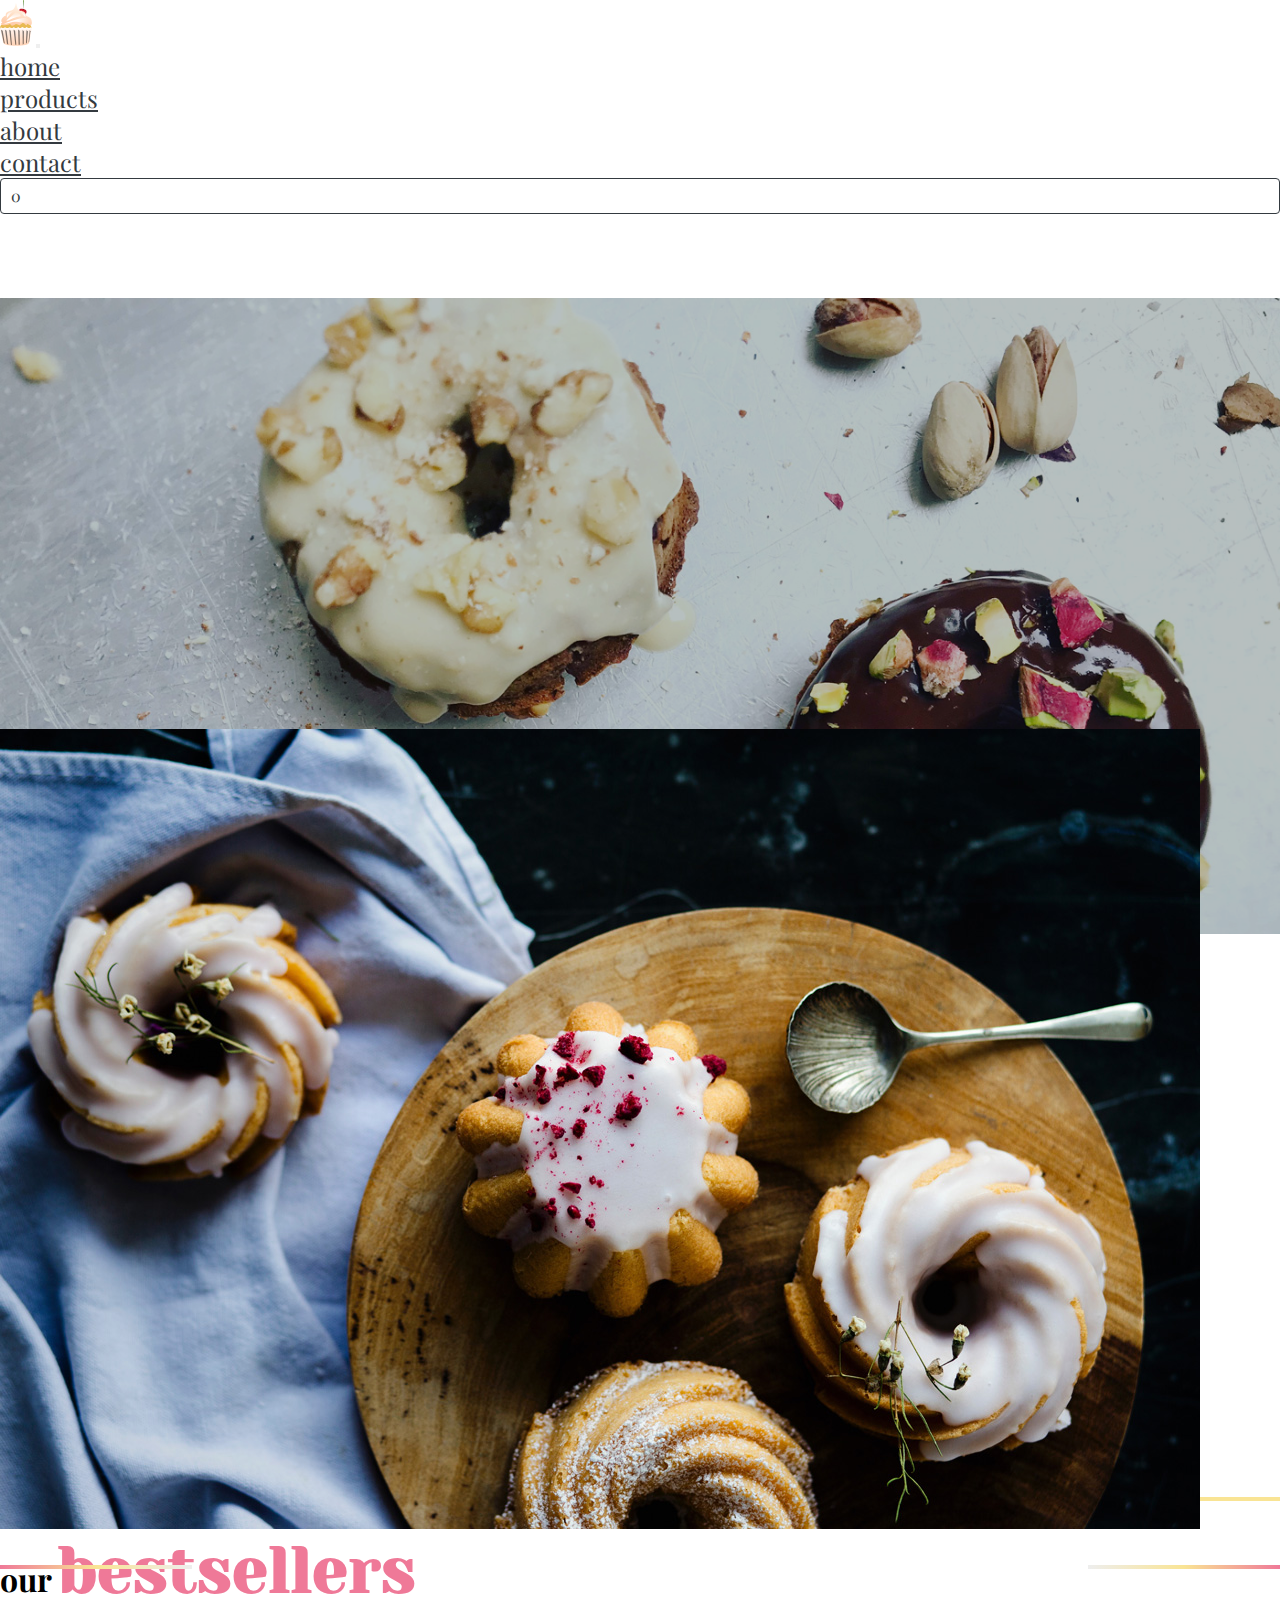
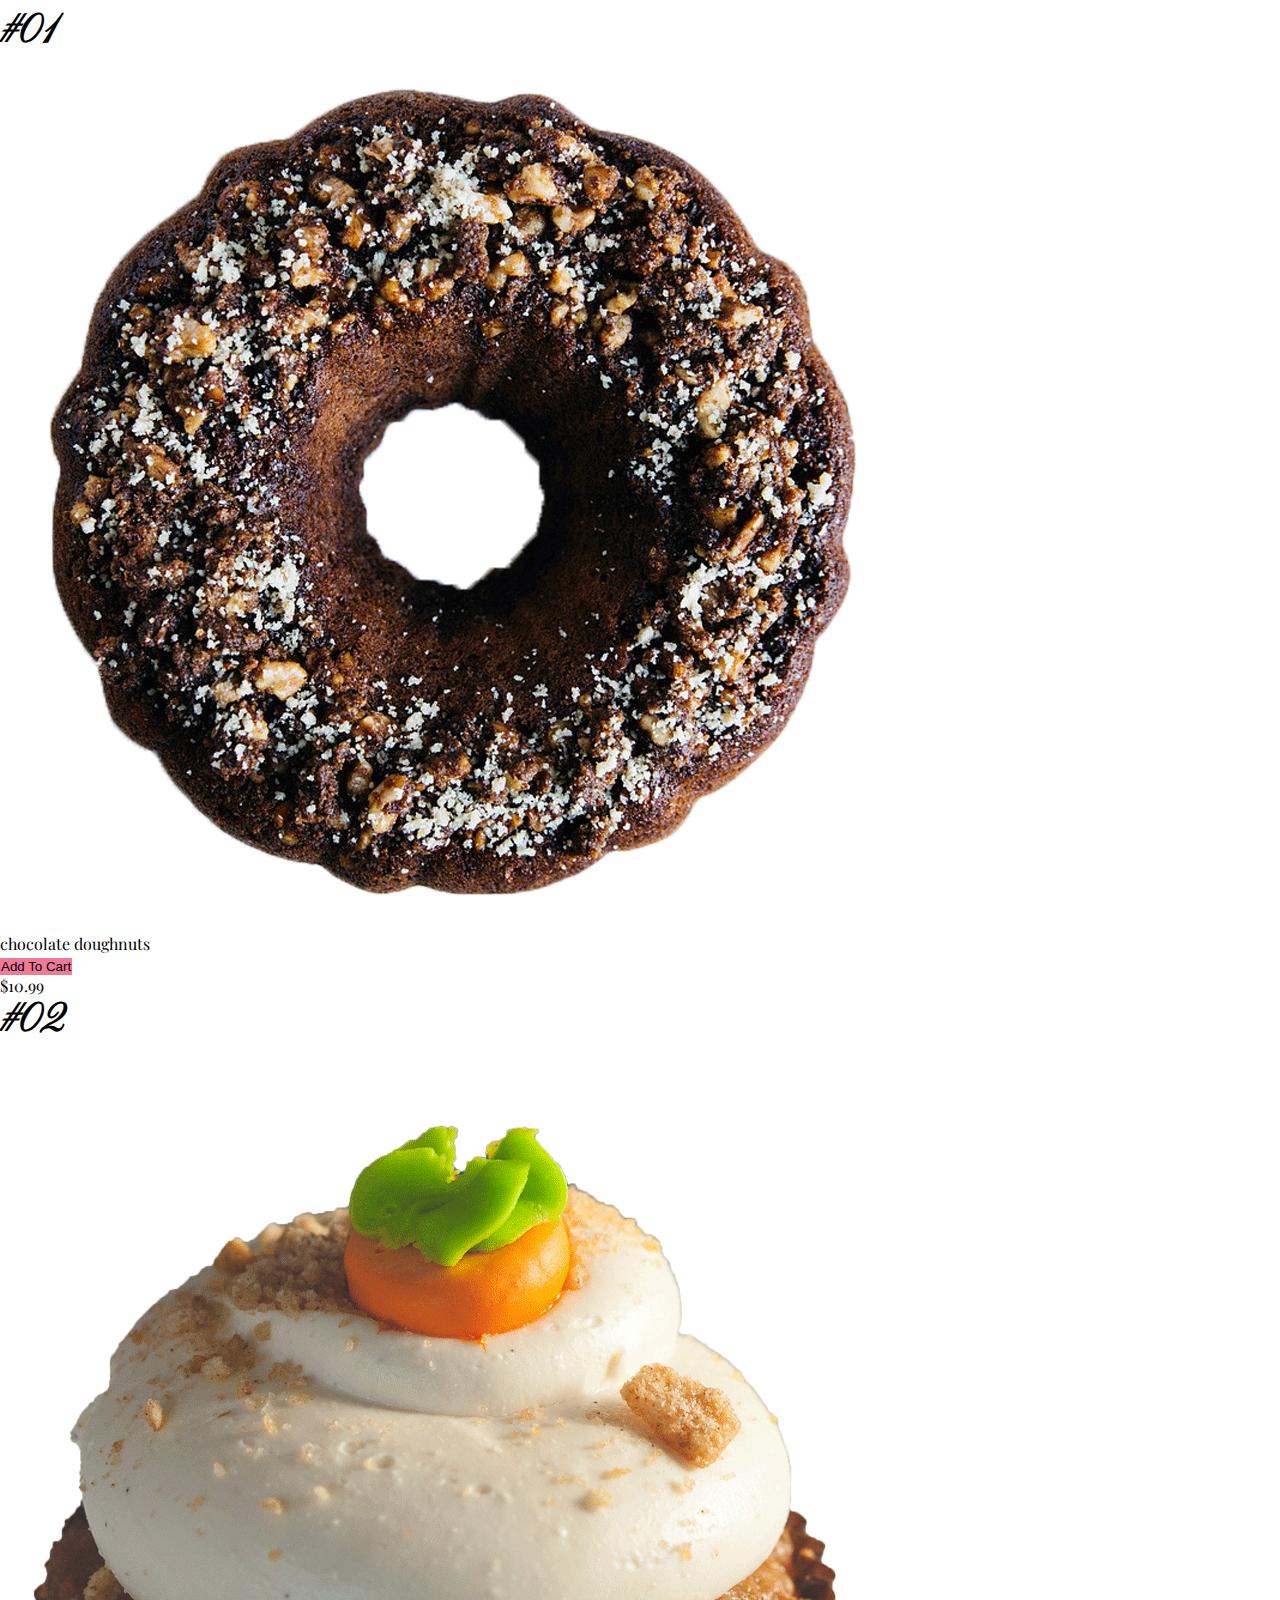
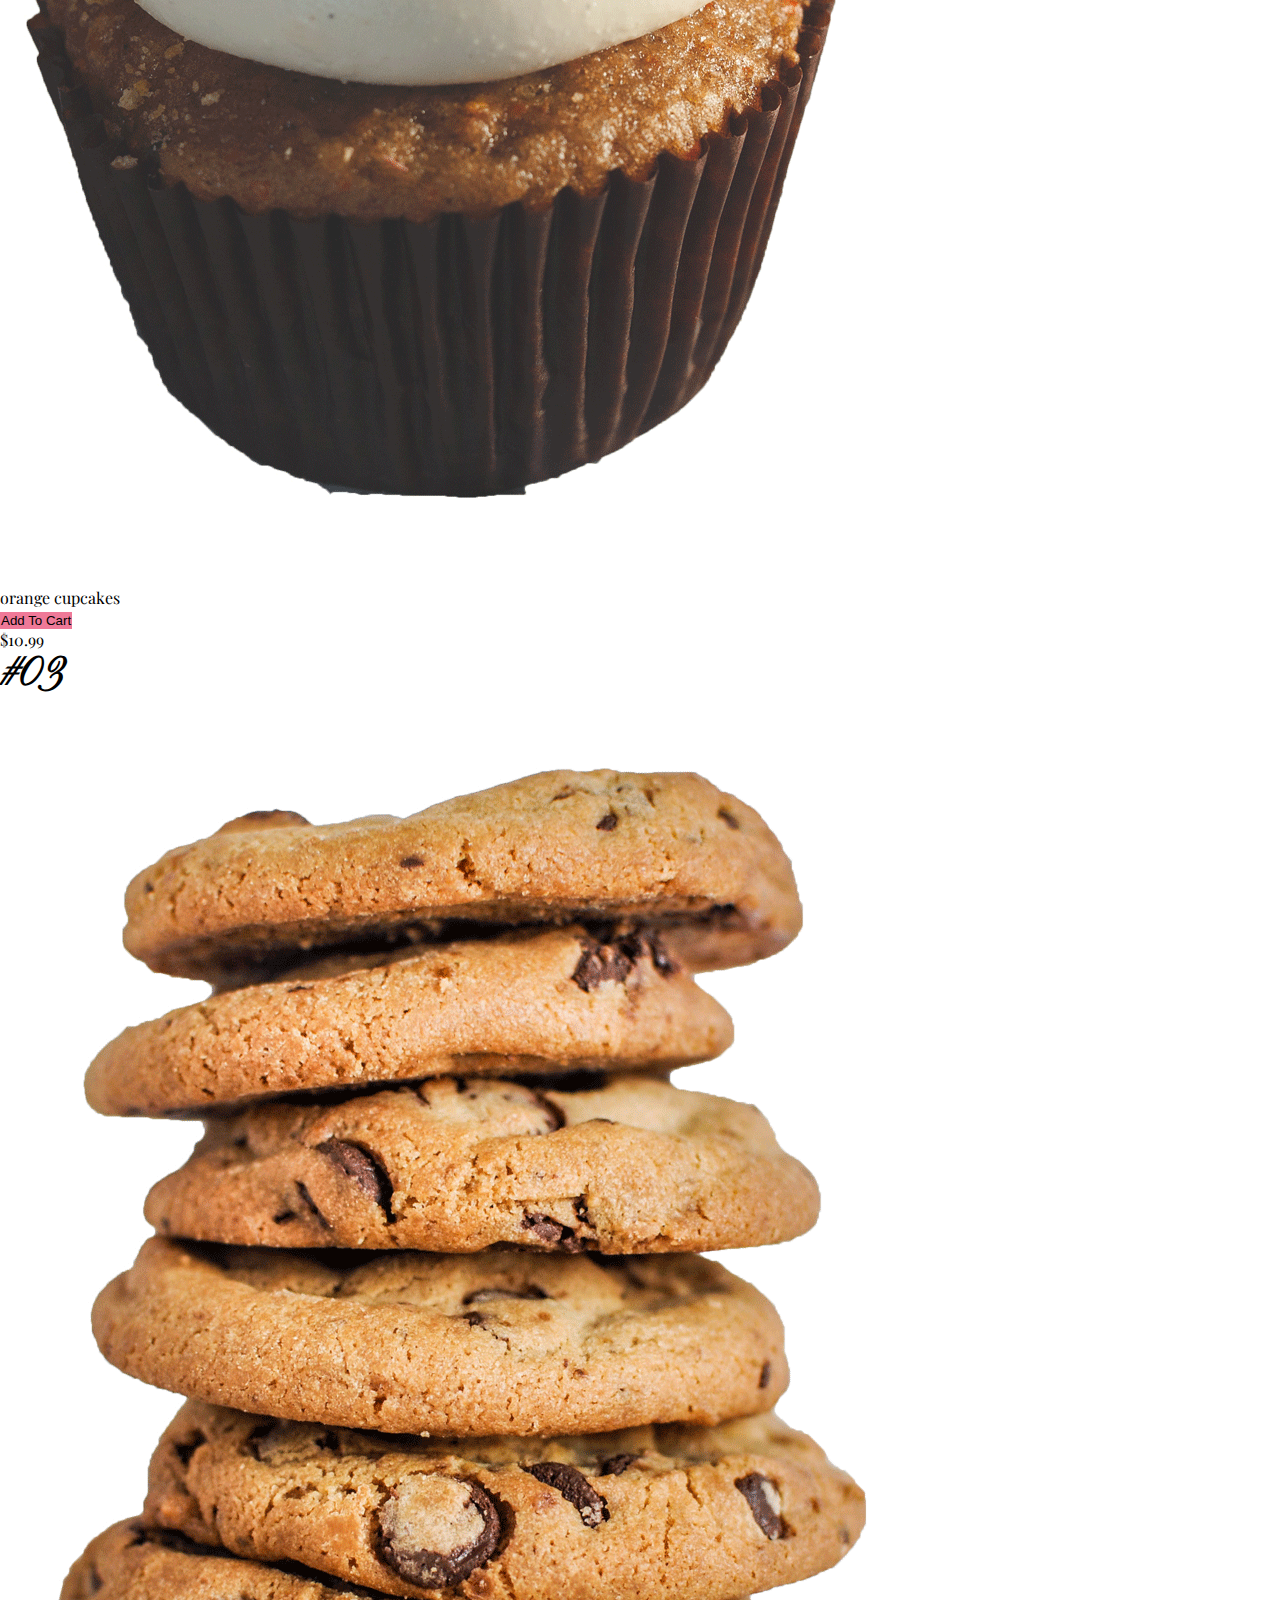
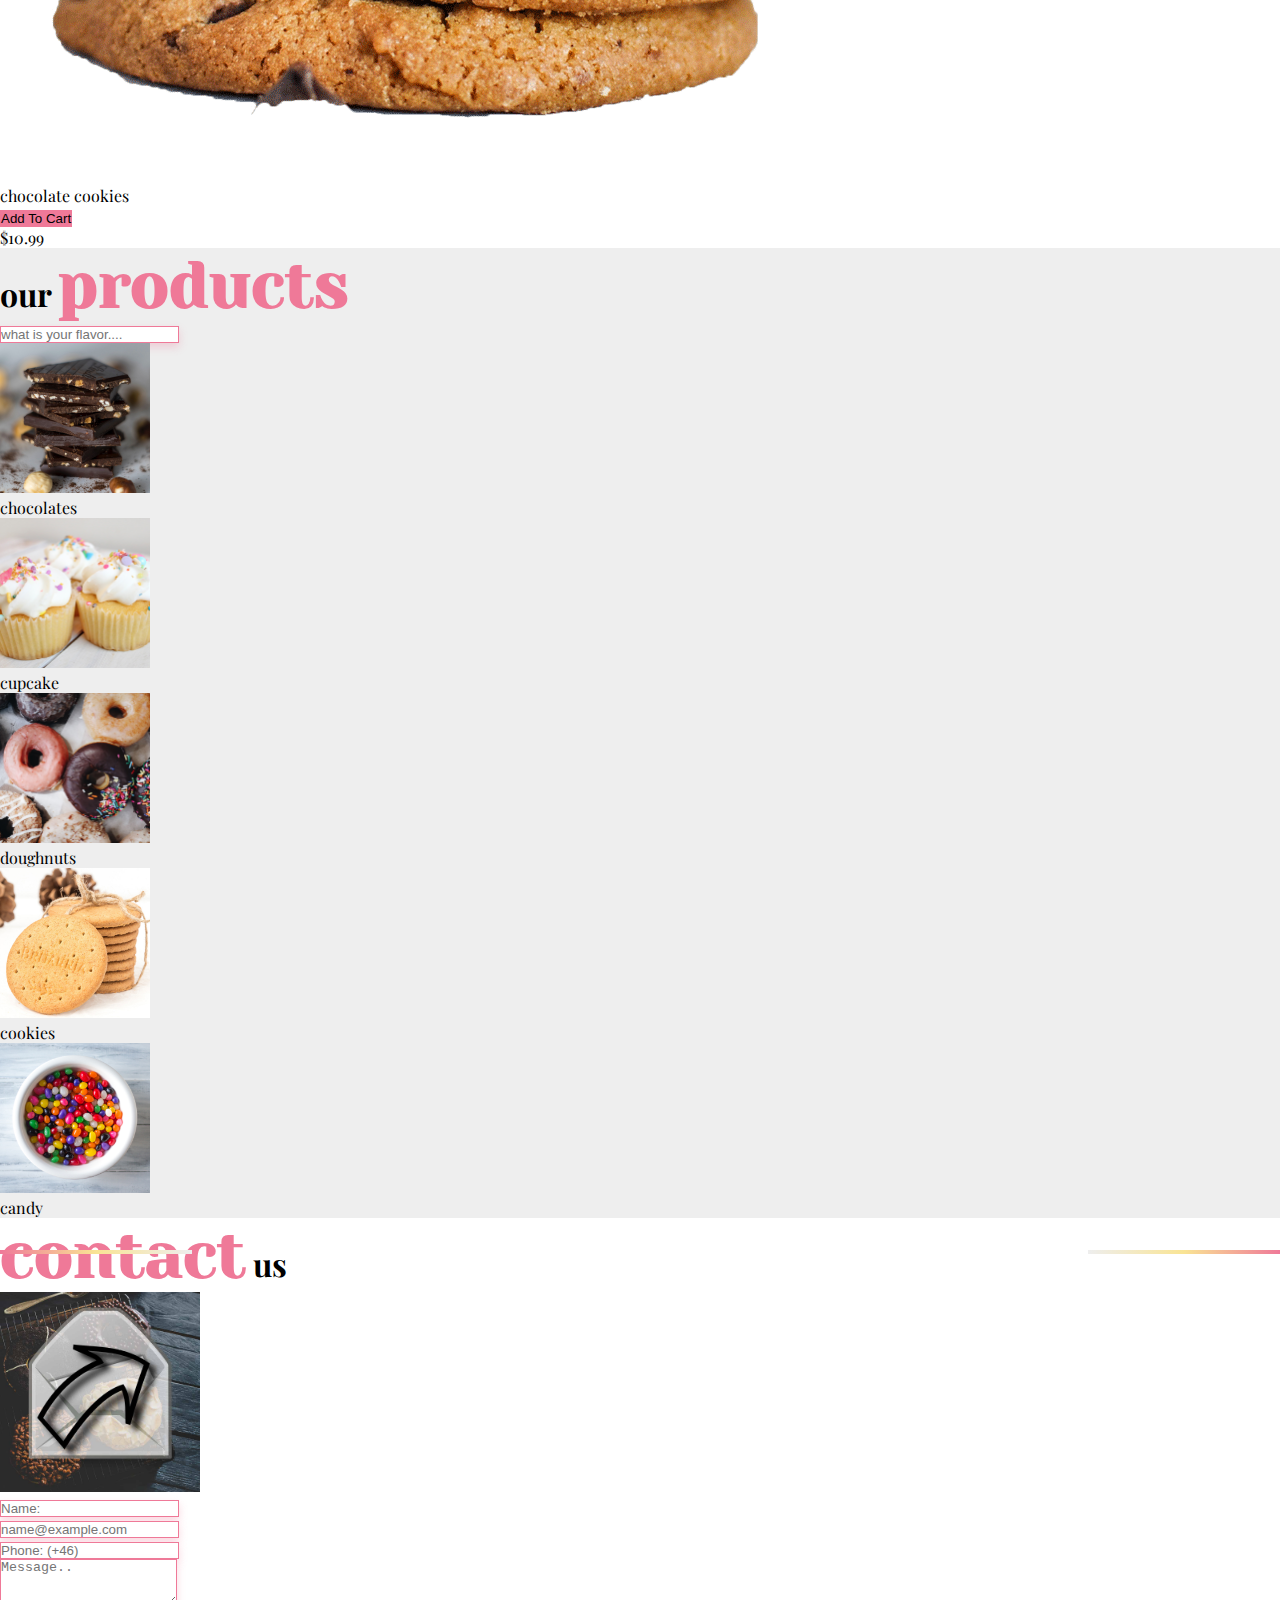
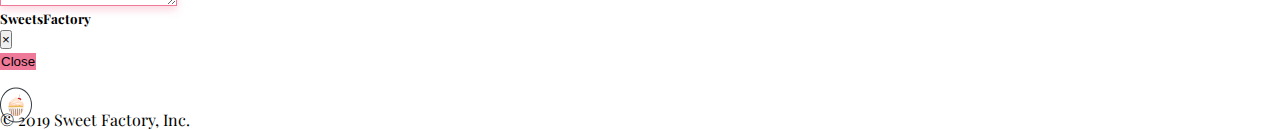
==== index.html @ 9774a33a "Fixed Startsidan page Cart and links. Created new JS fies and added new SetTImeout on several script" ====
<!DOCTYPE html>
<html lang="en">

<head>
    <meta charset="UTF-8">
    <meta name="viewport" content="width=device-width, initial-scale=1.0">
    <title>Sweet Factory</title>
    <link rel="stylesheet" href="https://stackpath.bootstrapcdn.com/bootstrap/4.2.1/css/bootstrap.min.css"
        integrity="sha384-GJzZqFGwb1QTTN6wy59ffF1BuGJpLSa9DkKMp0DgiMDm4iYMj70gZWKYbI706tWS" crossorigin="anonymous">
    <link rel="stylesheet" href="https://use.fontawesome.com/releases/v5.6.3/css/all.css"
        integrity="sha384-UHRtZLI+pbxtHCWp1t77Bi1L4ZtiqrqD80Kn4Z8NTSRyMA2Fd33n5dQ8lWUE00s/" crossorigin="anonymous">
    <link rel="stylesheet" href="./css/style.css">
    <link rel="stylesheet" href="./css/form.css">
    
    <link rel="icon" href="img/sweetLogo.png" type="image/png" sizes="32x32">

</head>

<body>
    <header>
        <nav class="navbar navbar-expand-lg px-4">
            <a class="navbar-brand" href="#"><img src="img/sweetLogo.svg" alt="" class="logo"></a>
            <button class="navbar-toggler" type="button" data-toggle="collapse" data-target="#myNav">
                <span class="toggler-icon"><i class="fas fa-bars"></i></span>
            </button>
            <div class="collapse navbar-collapse" id="myNav">
                <ul class="navbar-nav mx-auto text-capitalize">
                    <li class="nav-item mx-5 active">
                        <a class="nav-link" href="#">home</a>
                    </li>
                    <li class="nav-item mx-5">
                        <a class="nav-link" href="products.html">products</a>
                    </li>
                    <li class="nav-item mx-5">
                        <a class="nav-link " href="#about">about</a>
                    </li>
                    <li class="nav-item mx-5">
                        <a class="nav-link " href="#contact">contact</a>
                    </li>
                </ul>
                <div class="nav-info-items d-none d-lg-flex ">
                    <!-- single info -->
                    <div id="cart-info" class="nav-info align-items-center cart-info d-flex justify-content-between ">
                        <span class="cart-info-icon mr-lg-1"><i class="fas fa-shopping-cart"></i></span>
                        <span class="badge badge-pill badge-light">0</span>
                    </div>
                    <!-- end of single info -->
                </div>
            </div>
        </nav>

        <div class="container-fluid">
            <div class="row max-height justify-content-center align-items-center">
                <div id="demo" class="carousel slide" data-ride="carousel">

                    <!-- Indicators -->
                    <ul class="carousel-indicators">
                        <li data-target="#demo" data-slide-to="0" class="active"></li>
                        <li data-target="#demo" data-slide-to="1"></li>
                        <li data-target="#demo" data-slide-to="2"></li>
                        <li data-target="#demo" data-slide-to="3"></li>
                    </ul>

                    <!-- The slideshow -->
                    <div class="carousel-inner">
                        <div class="carousel-item active">
                            <img src="img/slideshow1.jpg" alt="slideshow1">
                        </div>
                        <div class="carousel-item">
                            <img src="img/slideshow2.jpg" alt="slideshow2">
                        </div>
                        <div class="carousel-item">
                            <img src="img/slideshow3.jpg" alt="slideshow3">
                        </div>
                        <div class="carousel-item">
                            <img src="img/slideshow4.jpg" alt="slideshow4">
                        </div>
                    </div>

                    <!-- Left and right controls -->
                    <!-- <a class="carousel-control-prev" href="#demo" data-slide="prev">
                        <span class="carousel-control-prev-icon"></span>
                    </a>
                    <a class="carousel-control-next" href="#demo" data-slide="next">
                        <span class="carousel-control-next-icon"></span>
                    </a> -->

                </div>

                <div class="col-8 mx-auto banner text-center">
                    <h1 class="text-capitalize">welcome to <strong class="banner-title ">Sweet Factory</strong></h1>
                    <a href="#store" class="btn banner-link text-uppercase my-2">explore</a>
                </div>

                <div id="cart" class="cart">
                    <!-- cart-items -->
                    <div class="cart-items text-capitalize my-3">
                        <!-- <div class="cart-item d-flex align-items-center justify-content-between">
                            <img src="img/carousel01.jpg" class="img-fluid card-img" id="item-img" alt="">
                            <span class="item-text mx-5">cart item</span>
                            <span>$</span>
                            <span id="cart-item-price" class="cart-item-price" class="mb-0">10.99</span>
                            <input type="number" value="2" class="cart-quantity-input">
                            <button id='cart-item-remove' class="btn cart-item-remove my-auto">
                                <i class="fas fa-trash"></i>
                            </button>
                        </div>end .cart-item -->
                    </div>

                    <!-- cart total -->
                    <div class="cart-total-container d-flex justify-content-around text-capitalize mt-5">
                        <h5>total</h5>
                        <h5> $ <strong id="cart-total" class="font-weight-bold cart-total-price">0</strong> </h5>
                    </div>
                    <!--end cart total -->
                    <!-- cart buttons -->
                    <div class="cart-buttons-container mt-3 d-flex justify-content-between">
                        <a href="#" id="clear-cart" class="btn btn-outline-secondary btn-black text-uppercase">clear
                            cart</a>
                        <a href="#" class="btn btn-outline-secondary text-uppercase btn-pink btn-checkout disabled">checkout</a>
                    </div>
                    <!--end of  cart buttons -->
                    <!--  -->
                </div>
            </div>
        </div>
    </header>

    <!-- about us -->
    <section class="about py-5" id="about">
        <div class="container">

            <div class="row">
                <div class="col-10 mx-auto col-md-6 my-5">
                    <h1 class="text-capitalize">about <strong class="banner-title ">us</strong></h1>
                    <p class="my-4 text-muted w-75">Sweets are special. Every birthday, every celebration ends with something sweet, a cake or something smaller, and people remember. It's all about the memories! Therefore 
                        our staff at SweetsFactory work hard every day to deliver you the best memories through our products. </p>
                    <a href="javascript:void(0)" class="btn btn-outline-secondary  text-uppercase " id="details-btn">details</a>
                </div>
                <div class="col-10 mx-auto col-md-6 align-self-center my-5">
                    <div class="text-muted" id="details">
                        <p>We want to open a destination place where you go for the best chocolate chip cookie you've ever had in your life, the biggest champagne list ever, the best fruit tarts you've tasted. That destination is here online.
                               </p>
                        <p>We've never felt like we was in the cookie business. we've always been in a feel good feeling business. Our job is to sell joy. Our job is to sell happiness. Our job is to sell an experience.
                                </p>
                        <p>Founded April 2019 with an idea of selling the worlds most delicious cakes ever made.</p>

                        <p>There is always space for improvement, no matter how long you've been in the business.
                                </p>
                        <p>There are divisions between a culinary chef and a dessert chef, also called a pastry chef. There are specializations within the pastry chef field. Some pastry chefs specialize in baking breads, while others are master cake designers. Each field requires an exceptional level of creativity and attention to detail.
                            </p>
                            <p>Our expertise is what make us the best selling company in this industry. We give our love and passion in our bakery to make the best sweets a man can get. </p>
                    </div>
                    <div class="about-img-container">
                        <img src="img/about.jpg" class="img-fluid" alt="">
                    </div>
                </div>
            </div>
        </div>
    </section>

    <!-- bestseller -->
    <section id="bestseller" class="py-5">
        <div class="container">
            <div class="row">
                <div class="col-10 mx-auto col-sm-6 text-center">
                    <h1 class="text-capitalize">our <strong class="banner-title ">bestsellers</strong></h1>
                </div>
            </div>

            <div class="row mx-auto d-flex justify-content-center bestseller-container">
                    
                <!-- <button class="btn btn-secondary store-item-icon">Add To Cart</button> -->
                
                </div><!-- /.row -->
    </div>
    </section>

    <!-- store -->
    <section id="store" class="store py-5">
        <div class="container">
            <!-- section title -->
            <div class="row">
                <div class="col-10 mx-auto col-sm-6 text-center">
                    <h1 class="text-capitalize">our <strong class="banner-title ">products</strong></h1>
                </div>
            </div>
            <!-- end of section title -->

            <div class="row my-5">
                <div class="col-10 mx-auto col-md-6">
                    <form>
                        <div class="input-group mb-3">
                            <input type="text" class="form-control" placeholder='what is your flavor....'
                                id="search-item">
                            <div class="input-group-prepend ">
                                <span class="input-group-text search-box" id="search-icon"><i
                                        class="fas fa-search"></i></span>
                            </div>
                        </div>
                    </form>
                </div>
            </div>
        </div>
        <!--end of .conterner -->

        <div class="row w-100 d-flex justify-content-center">
            <div class="col-lg-2 d-flex flex-column align-items-center img-container">
                <a href="./products.html#choco">
                    <img class="rounded-circle" src="./img/chocolate5.jpg" alt="Generic placeholder image" width="160">
                </a>
                <p>chocolates</p>
            </div><!-- /.col-lg-2 -->
            <div class="col-lg-2 d-flex flex-column align-items-center">
                <a href="./products.html#cup">
                    <img class="rounded-circle" src="./img/cupcakes.jpg" alt="Generic placeholder image" width="160">
                </a>
                <p>cupcake</p>
            </div><!-- /.col-lg-2 -->
            <div class="col-lg-2 d-flex flex-column align-items-center">
                    <a href="./products.html#donuts">
                <img class="rounded-circle" src="./img/doughnuts5.jpg" alt="Generic placeholder image" width="160">
                </a>
                <p>doughnuts</p>
            </div><!-- /.col-lg-2 -->
            <div class="col-lg-2 d-flex flex-column align-items-center">
                <a href="./products.html#cookie">
                    <img class="rounded-circle" src="./img/cookies.jpg" alt="Generic placeholder image" width="160">
                </a>
                <p>cookies</p>
            </div><!-- /.col-lg-2 -->
            <div class="col-lg-2 d-flex flex-column align-items-center">
                    <a href="./products.html#candy">
                <img class="rounded-circle" src="./img/candy.jpg" alt="Generic placeholder image" width="160">
                </a>
                <p>candy</p>
            </div><!-- /.col-lg-2 -->
        </div><!-- /.row -->
    </section>
    <!--end of store items -->

    <section id="contact" class="contact py-5">
            <div class="container">
                <!-- section title -->
                <div class="row">
                    <div class="col-10 mx-auto col-sm-6 text-center">
                        <h1 class="text-capitalize"><strong class="banner-title ">contact</strong> us</h1>
                    </div>
                </div>
    
                <div class="container-form mt-5">
                    <div class="row">
    
                        <div class="col-5">
                            <div>
                                <a href=""
                                type="button"
                                id="submit"
                                value="Submit"
                                name="submit"
                                data-toggle="modal"
                                data-target="#exampleModal">
                                    <img class="rounded rounded-circle" id="kaka" src="./img/kaka-1.jpg" alt="">
                                </a>
                            </div>
                            <!-- end of .col-5 -->
                        </div>
                        <!-- end of .row -->
    
                        <form id="form" action="" class="form-group col-5 " method="post" class="a">
    
                            <input id="Name" type="text" class="form-control" placeholder="Name:">
                            <br>
                            <input
                            type="email"
                            class="form-control "
                            id="email"
                            placeholder="name@example.com"
                            >
                            <br>
                            <input
                            id="phone"
                            type="text"
                            class="form-control bfh-phone"
                            placeholder="Phone: (+46) "
                            >
                            <br>
                            <textarea
                            class="form-control help-block"
                            id="exampleFormControlTextarea1"
                            placeholder="Message.."
                            rows="3"
                            ></textarea> <br>
    
                        </form>
                    </div>
                </div>
    
                <div class="modal fade" id="exampleModal" tabindex="-1" role="dialog" aria-labelledby="exampleModalLabel" aria-hidden="true" data-keyboard="false" data-backdrop="static">
                    <div class="modal-dialog" role="document">
                        <div class="modal-content">
                            <div class="modal-header">
                                <h5 class="modal-title" id="exampleModalLabel">SweetsFactory</h5>
                                <button type="button" class="close" data-dismiss="modal" aria-label="Close">
                                    <span aria-hidden="true">&times;</span>
                                </button>
                            </div>
                            <div class="modal-body">
                                <div id="add-modal">
                                        <h2 id="add-modal-h2"></h2>
                                        <p id="add-modal-p"></p>
                                </div>
                            </div>
                            <div class="modal-footer">
                                <button type="button" id="close" class="btn btn-secondary" data-dismiss="modal">Close</button>
                            </div>
                        </div>
                    </div>
                </div>
    
            </div>
    
        </section>
    
    
    
    
    
        <footer class="container">
            <div class="toTop float-right"><a class='gotopbtn hidden' href="#"><i class="fas fa-arrow-up"></i></a></div>
            <div class="copyright">
                <img src="img/sweetLogo.svg" alt="" class="logo">
                <p class="text-center">&copy; 2019 Sweet Factory, Inc. </p>
            </div>
        </footer>
    
    
            <script src="https://code.jquery.com/jquery-3.3.1.min.js"
            integrity="sha256-FgpCb/KJQlLNfOu91ta32o/NMZxltwRo8QtmkMRdAu8=" crossorigin="anonymous"></script>
            <script src="https://stackpath.bootstrapcdn.com/bootstrap/4.2.1/js/bootstrap.min.js"
            integrity="sha384-B0UglyR+jN6CkvvICOB2joaf5I4l3gm9GU6Hc1og6Ls7i6U/mkkaduKaBhlAXv9k"
            crossorigin="anonymous"></script>
            <script src="cart.js"></script>
            <script src="script.js"></script>
            <script src="form.js"></script>
        </body>
    
        </html>
---- css/style.css ----
@import url("https://fonts.googleapis.com/css?family=Lobster");
@import url("https://fonts.googleapis.com/css?family=Kaushan+Script");
@import url('https://fonts.googleapis.com/css?family=Playfair+Display');
@import url('https://fonts.googleapis.com/css?family=Yeseva+One');
@import url('https://fonts.googleapis.com/css?family=Pinyon+Script');

:root {
    --mainPink: #ef7998;
    --mainYellow: rgb(249, 228, 148);
    --yellowTrans: rgba(206, 205, 203, 0.281);
    --mainGrey: rgb(238, 238, 238);
    --mainBlack: #343a40;
}

html {
    scroll-behavior: smooth;
}

*, *::before, *::after {
    margin: 0;
    padding: 0;
    box-sizing: border-box;
}

body {
    font-family: "Kaushan Script", cursive;
    font-family: 'Playfair Display', serif;
}

.logo {
    width: 2rem;
    height: auto;
}

.nav-link {
    color: var(--mainBlack);
    font-size: 1.5rem;
    transition: all 0.5s ease-in-out;
}
.nav-link:hover {
    color: var(--mainPink);
}
/* info icons */
.cart-info-icon {
    color: var(--mainBlack);
    cursor: pointer;
}
.cart-info {
    border: 0.1rem solid var(--mainBlack);
    color: var(--mainBlack);
    border-radius: 0.25rem;
    padding: 0.4rem 0.6rem;
    cursor: pointer;
}
.cart-info:hover {
    background: var(--mainPink);
    border-color: var(--mainPink);
    color: whitesmoke;
}
.cart-info:hover .cart-info-icon {
    color: whitesmoke;
}
/* end of info icons */

/* banner */
.carousel {
    width: 100%;
    height: 45rem;
    overflow: hidden;
}
.carousel-inner img {
    width: 100vw;
    height: auto;
    /* filter: grayscale(50%); */
    filter: sepia(60%);
    filter: brightness(.75);
}
.banner {
    color: whitesmoke;
    margin-top: -35%;
}
.banner-title {
    color: var(--mainPink);
    font-size: 4rem;
    font-family: 'Yeseva One', cursive;
}
.banner-link {
    font-size: 1.5rem;
    color: whitesmoke;
    border: 0.2rem solid var(--mainBlack);
    background: var(--mainGrey);
    --mainGrey: rgba(218, 218, 218, 0.37);
}
.banner-link:hover {
    color: var(--mainBlack);
}
/* endo of banner */

/* cart */
.cart {
    position: absolute;
    min-height: 10rem;
    background: whitesmoke;
    top: 73px;
    right: 0;
    transition: all 0.3s ease-in-out;
    background: rgba(255, 255, 255, 0.8);
    width: 0;
    overflow: hidden;
}
.show-cart {
    width: 30rem;
    padding: 2rem 1.5rem;
}
.cart-item {
    transition: all .3s ease-in-out;
}
#item-img {
    width: 2.5rem;
    height: 2rem;
}
/* end of cart */

/* cart item */
.cart-item-remove {
    color: var(--mainPink);
    transition: all 1s ease-in-out;
}
.cart-item-remove:hover {
    transform: scale(1.1);
    color: var(--mainBlack);
}
#cart-item-price {
    font-size: 1rem;
}
.cart-quantity-input {
    width: 5rem;
    height: 15%;
    border-radius: 5px;
    border: 1px solid var(--mainGrey);
    color: var(--mainBlack);
    text-align: center;
    font-size: 1.2em;
}
/* cart item */

/* cart buttons */
.btn-pink {
    color: var(--mainPink) !important;
    border-color: var(--mainPink) !important;
}
.btn-black {
    color: var(--mainBlack) !important;
    border-color: var(--mainBlack) !important;
}
.btn-black:hover {
    color: var(--mainPink) !important;
    background: var(--mainBlack) !important;
}
.btn-pink:hover {
    background: var(--mainPink) !important;
    color: var(--mainBlack) !important;
}
/* end of cart buttons */

/* about */
.about-img-container {
    position: relative;
}
.about-img-container::before {
    content: '';
    position: absolute;
    width: 100%;
    height: 100%;
    border: .3rem solid var(--mainYellow);
    top: -2rem;
    right: -2rem;
    z-index: -10;
    transition: all .3s ease-in-out;
}
.about-img-container:hover:before {
    top: 0;
    right: 0;
}
/* end of about */

#bestseller, #contact {
    display: flex;
}
#bestseller::before, #bestseller::after, #contact::before, #contact::after {
    content: '';
    position: absolute;
    width: 15%;
    height: 4px;
    margin-top: 2rem;
}
#bestseller::before, #contact::before {
    left: 0;
    background: linear-gradient(90deg, var(--mainPink), var(--mainYellow, .2), var(--mainGrey, .1));
}
#bestseller::after, #contact::after {
    right: 0;
    background: linear-gradient(90deg, var(--mainGrey, .1), var(--mainYellow, .2), var(--mainPink));
}

/* bestsellers */
.card {
    width: 18rem;
}
.btn-secondary {
    background: var(--mainPink);
    border: 1px solid var(--mainPink);
}
.btn-secondary:hover {
    background: none;
    border: none;
    color: var(--mainPink);
}
.card-title{
    font-family: 'Pinyon Script', cursive;
    font-size: 2.5em;
}
/* end of bestsellers */

#store {
    flex-direction: column;
}

/* store items */
.store {
    background: var(--mainGrey);
}
.search-box {
    background: var(--mainPink);
    color: var(--mainBlack);
    color: white;
}
.img-container {
    position: relative;
    cursor: pointer;
}
#kaka{
    width: 200px;
    height: 200px;
}
.rounded-circle {
    height: 150px;
    width: 150px;
    object-fit: cover;
    transition: all .65s ease-in-out;
}
.rounded-circle:hover {
    cursor: pointer;
    transform: scale(1.1);
}
/* end of store items */

/* footer container */
.gotopbtn {
    position: fixed;
    width: 50px;
    height: 50px;
    background: var(--mainPink);
    bottom: 1rem;
    right: 1rem;
    text-decoration: none;
    text-align: center;
    line-height: 50px;
    color: whitesmoke;
    opacity: .75;
    transition: all .2s ease-in;
}
.gotopbtn:hover {
    color: white;
    opacity: 1;
}
.gotopbtn .fa-arrow-up {
    transition: all .6s ease;
}
.gotopbtn:hover .fa-arrow-up {
    font-size: 1.4rem;
}
.hidden {
    display: none;
    transition: all .5s ease-in-out;
}
.copyright .logo {
    border: 1px solid var(--mainBlack);
    border-radius: 3px;
    border-radius: 50%;
    padding: 5px 7px;
    transform: translateY(50%);
}



@media (max-width: 576px) {
    .carousel {
        height: 18rem;
    }
    .banner h1 {
        font-size: 1.2rem;
    }
    .banner-title {
        font-size: 1.3rem;
    }
    .banner-link {
        font-size: 1.1rem;
    }
}

@media (max-width: 768px) and (min-width: 577px) {
    .carousel {
        height: 25rem;
    }
    .banner h1 {
        font-size: 1.4rem;
    }
    .banner-title {
        font-size: 1.5rem;
    }
    .banner-link {
        font-size: 1.3rem;
    }
}

@media (max-width: 992px) and (min-width: 769px) {
    .carousel {
        height: 28rem;
    }
    .banner h1 {
        font-size: 1.8rem;
    }
    .banner-title {
        font-size: 1.8rem;
    }
    .banner-link {
        font-size: 1.5rem;
    }
}

@media (max-width: 1200px) and (mn-width: 993px) {  }
---- css/form.css ----
.form-control{
    border: 1px solid  #ef7998;
    box-shadow: 0 4px 8px 0 #ef79984a;
    position: relative;
}

#exampleFormControlTextarea1{
    max-height: 10vh;
}

.btn-default{
    background-color: #ef7998;
    color: white;
    font-size: 1.8rem;
}

/* glyphicon-remove : kross 
    glyphicon-ok : check
    glyphicon-warning-sign

*/



.green{
    
    border: green solid 2px;
}
.red{
    
    border: red solid 2px;
}
.form-control-green :focus{
    border: 1px solid green;
}
.form-control-red :focus{
    border: 1px solid red;
}
/* DO NOT REMOVE */
.non-click{
    pointer-events: none;
    cursor: default;
    
}
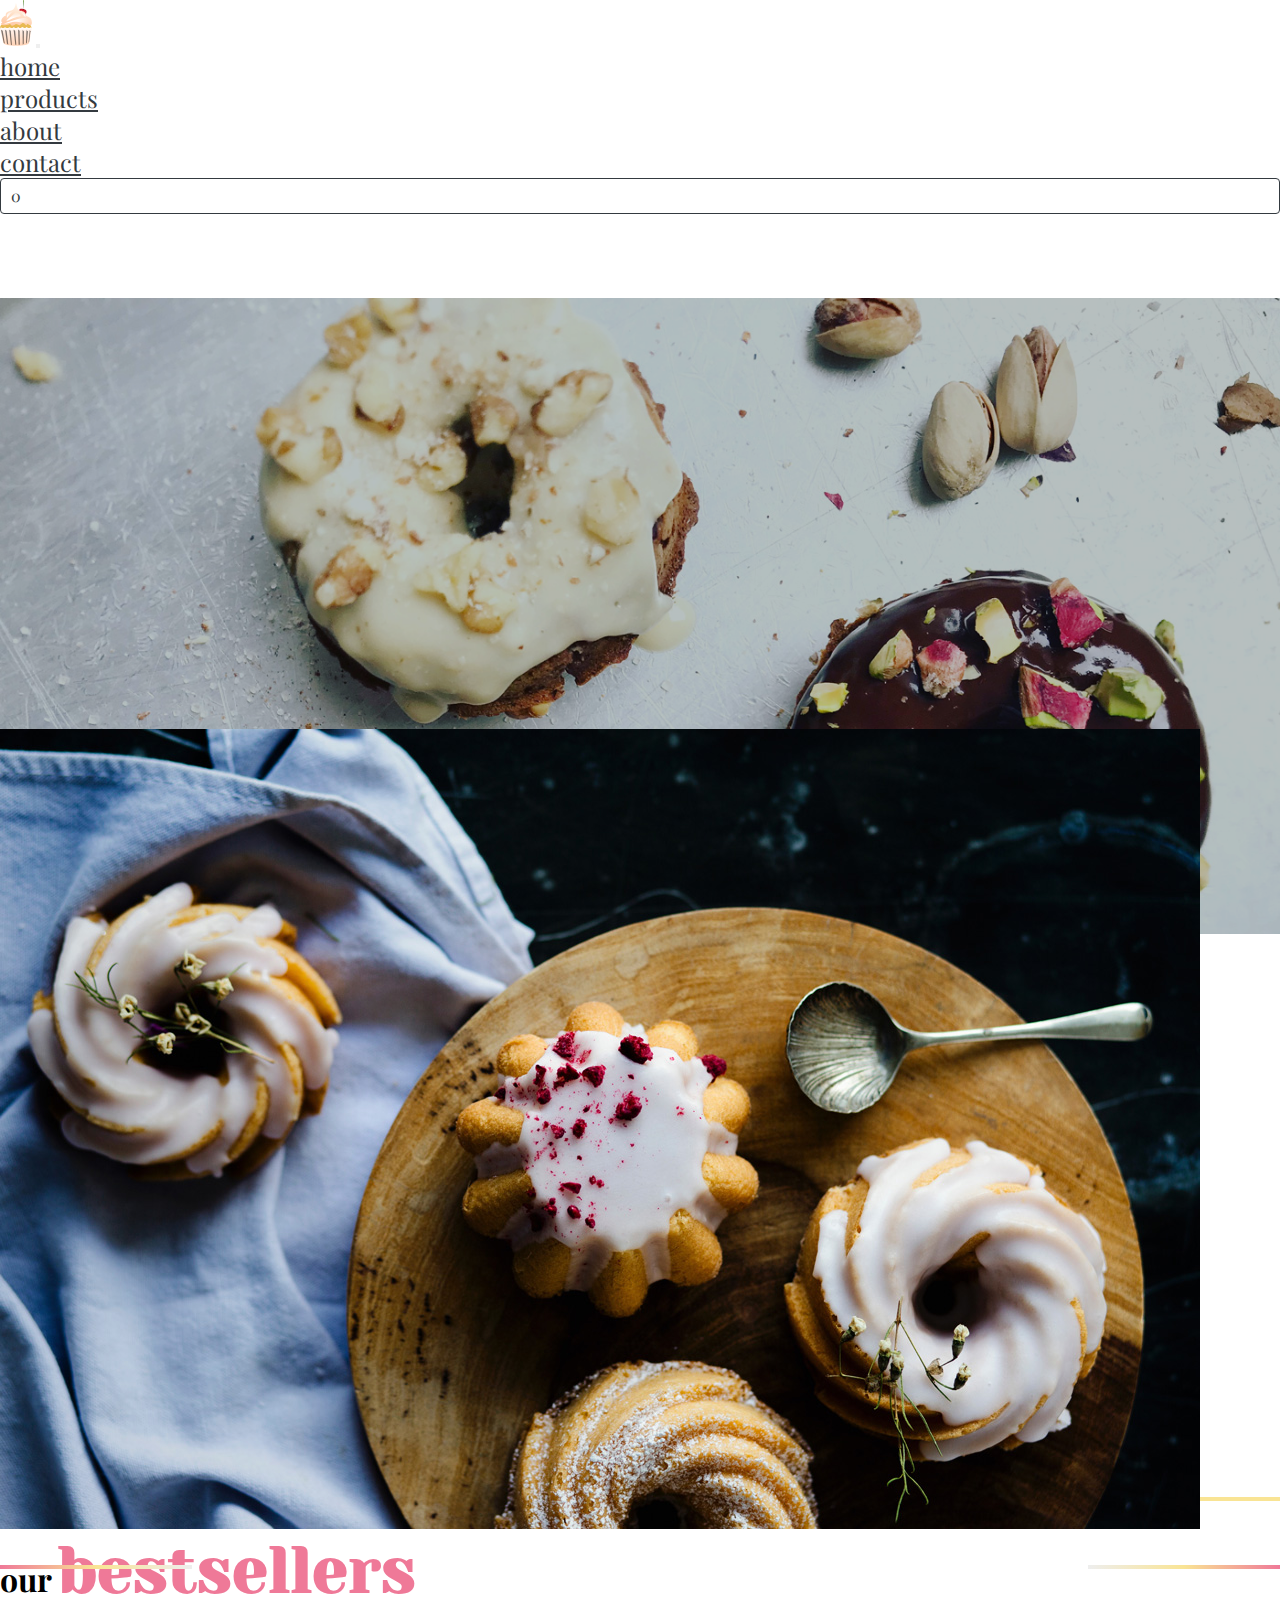
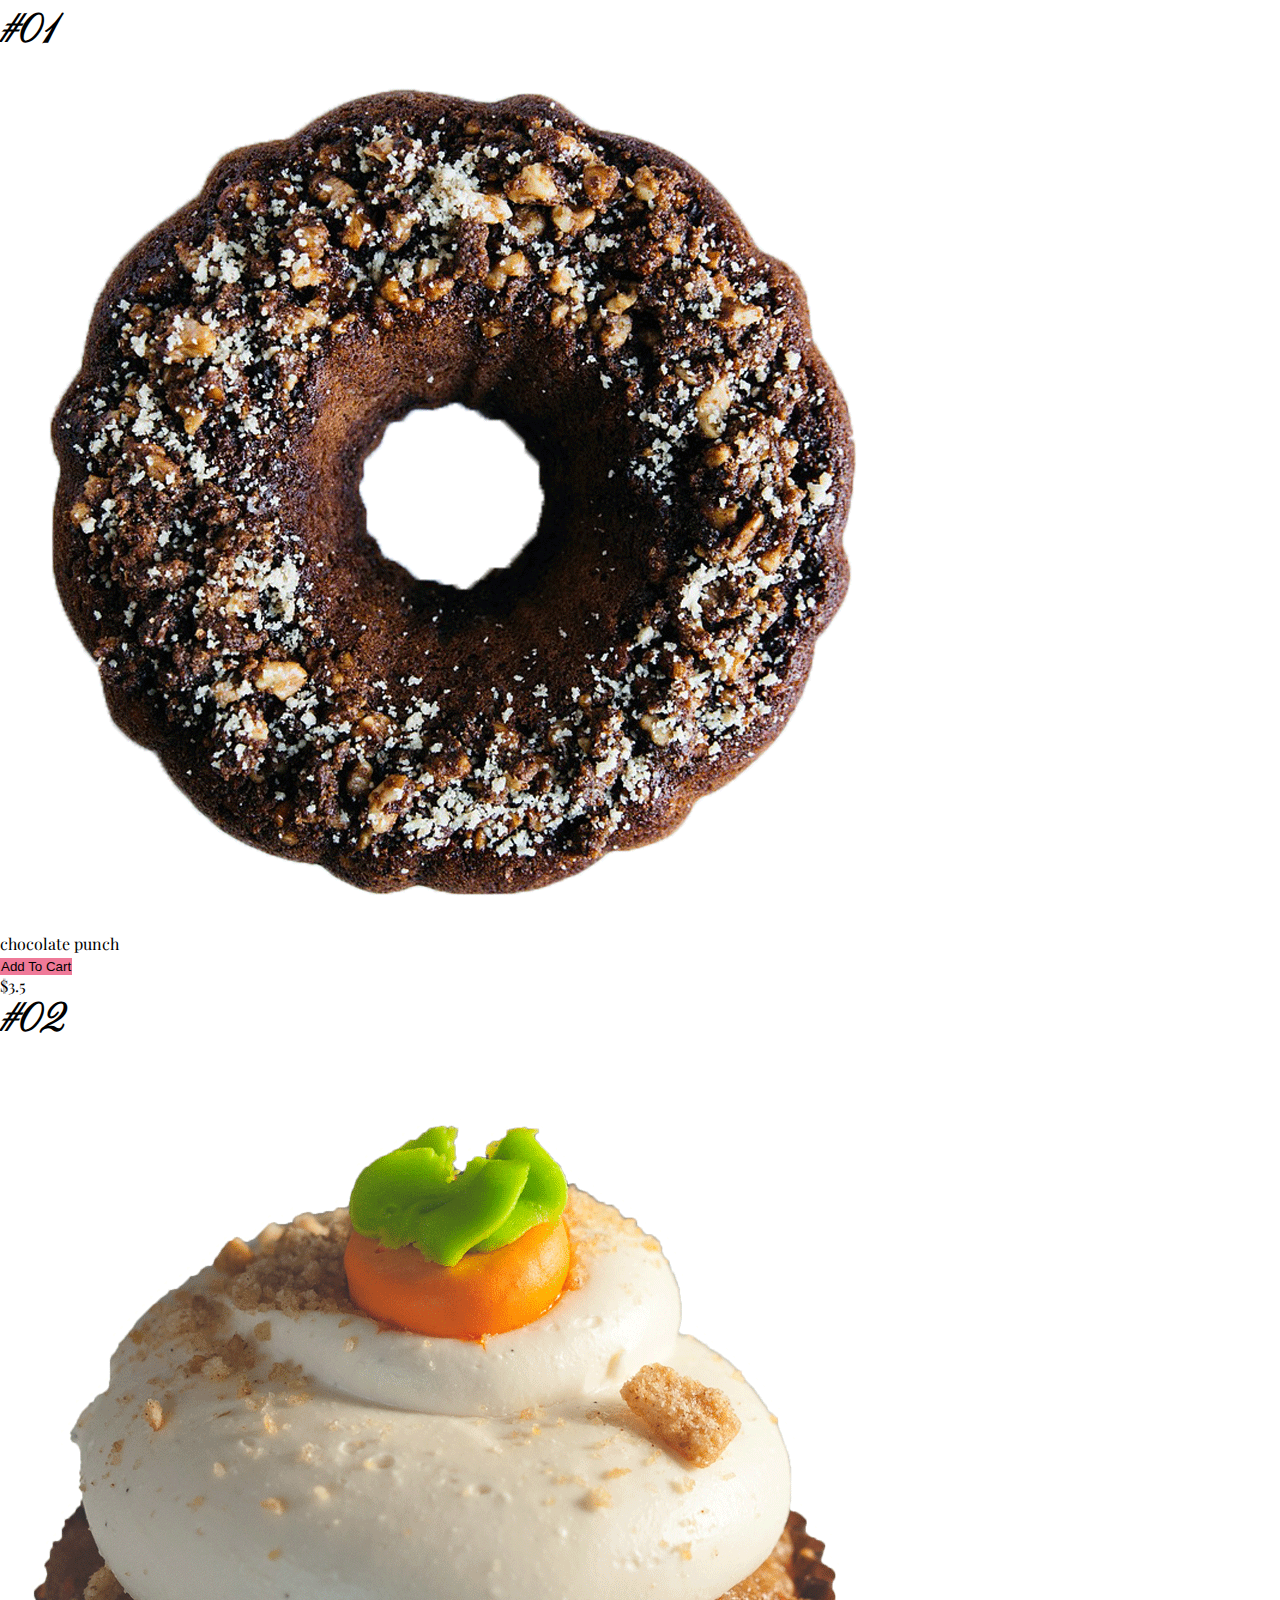
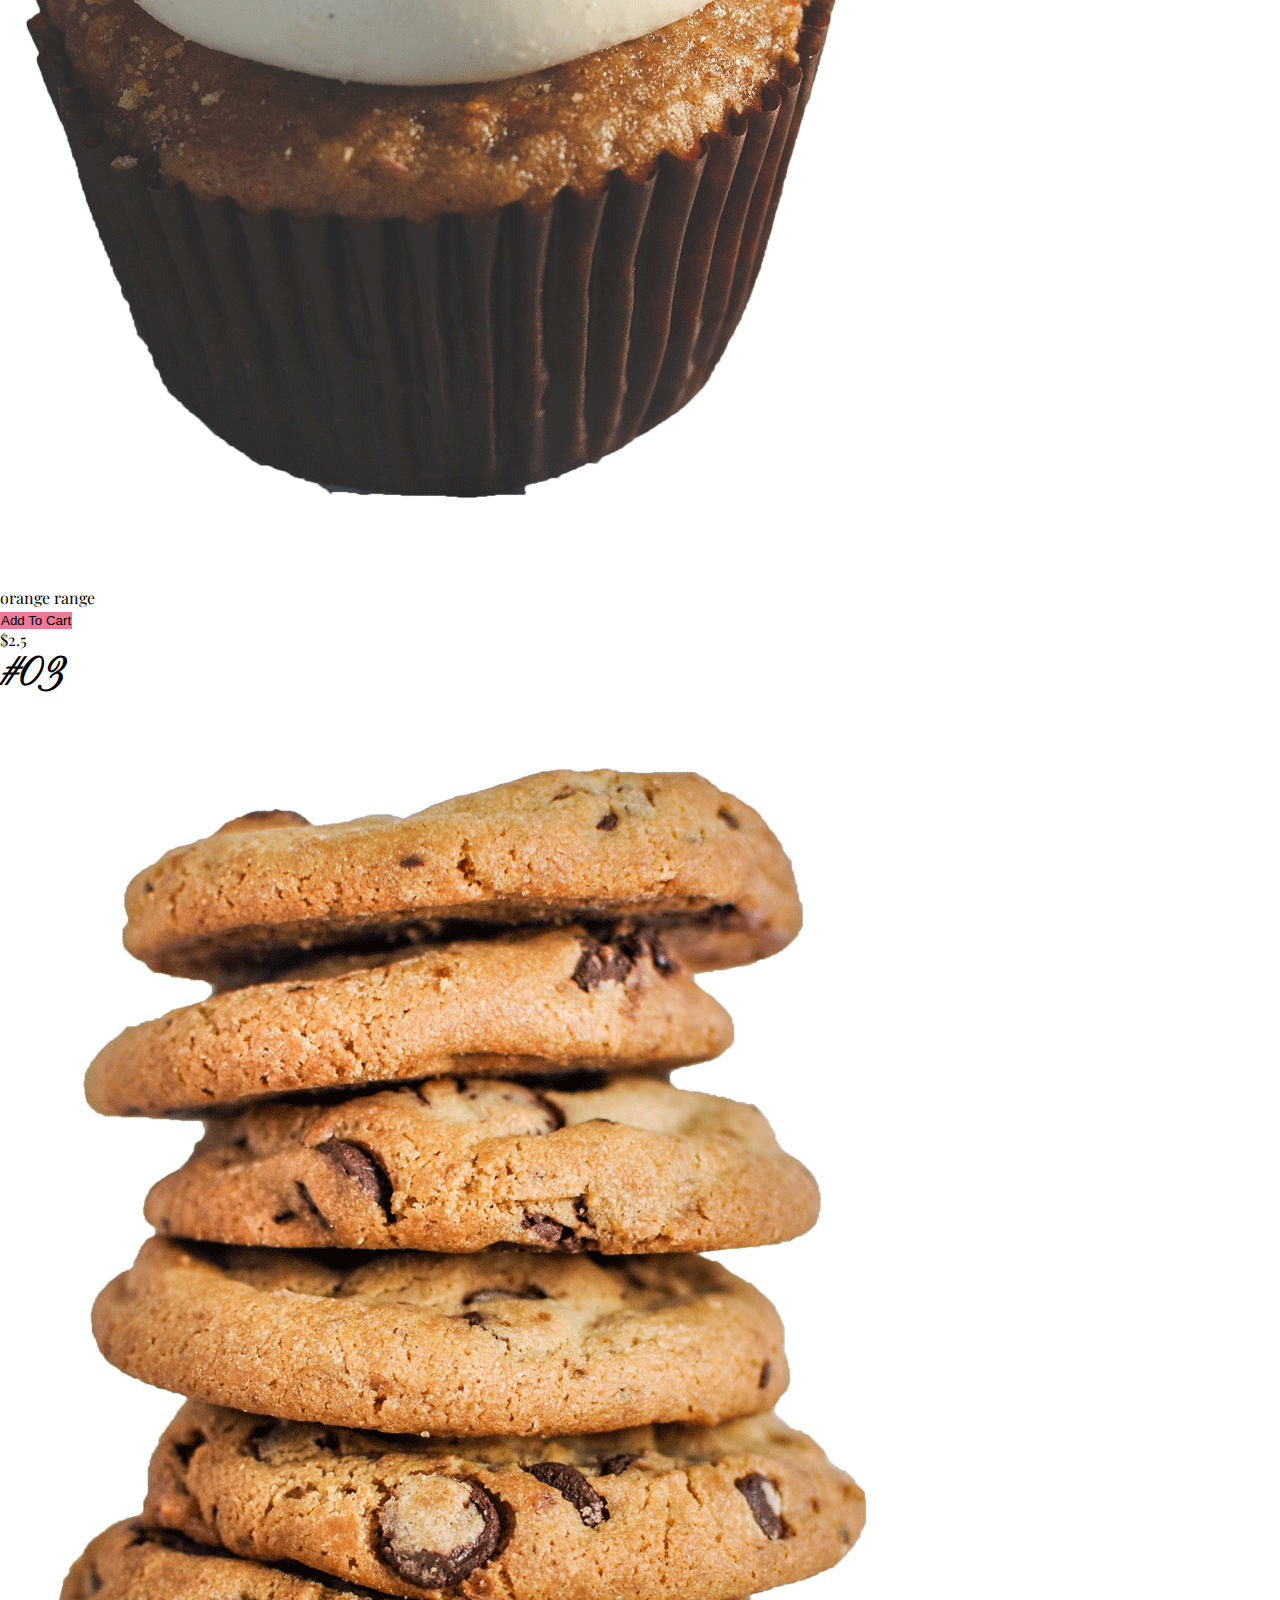
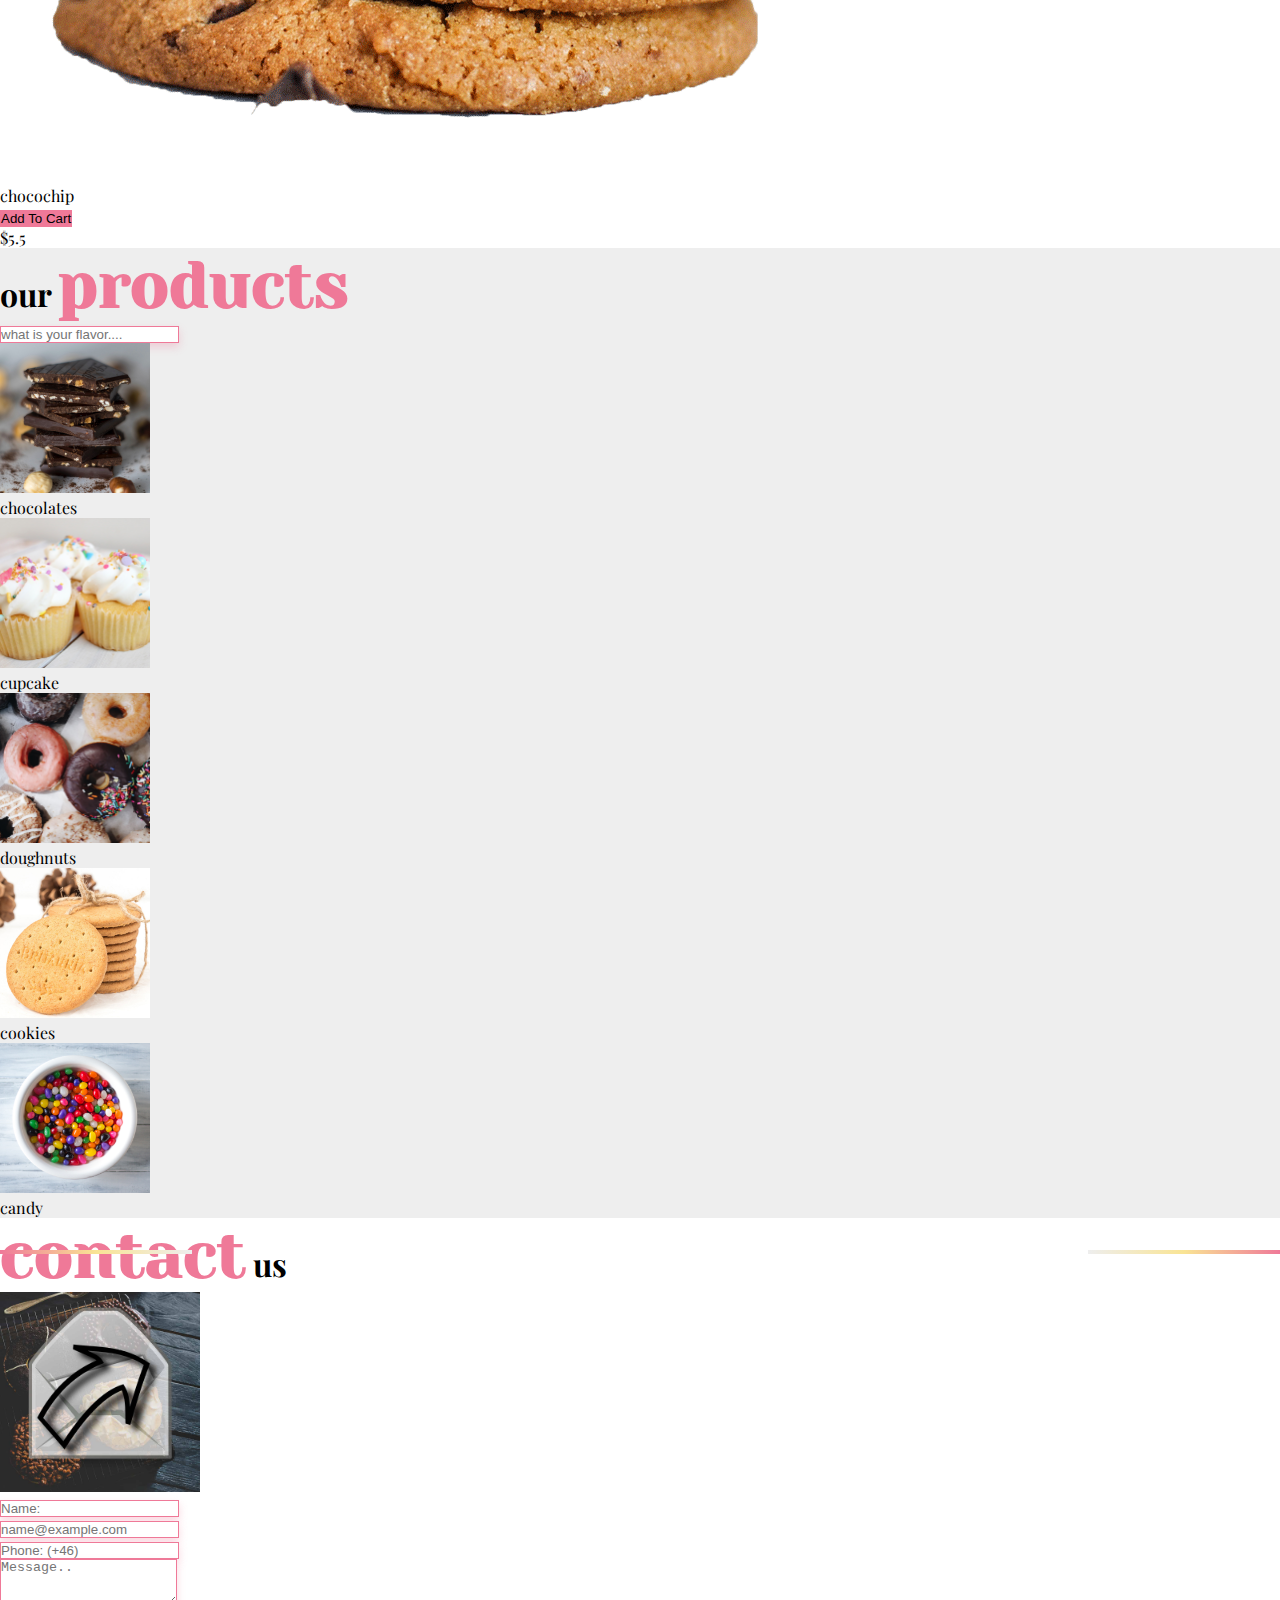
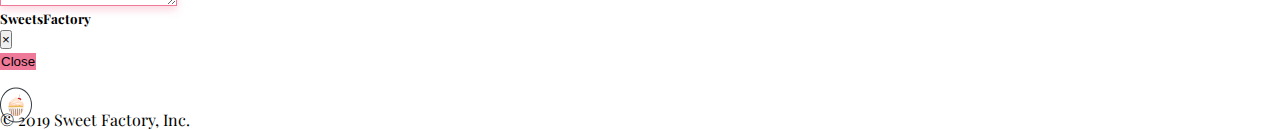
==== commit 18cfa4bf: "css on cart-img" ====
--- a/index.html
+++ b/index.html
@@ -11,7 +11,7 @@
         integrity="sha384-UHRtZLI+pbxtHCWp1t77Bi1L4ZtiqrqD80Kn4Z8NTSRyMA2Fd33n5dQ8lWUE00s/" crossorigin="anonymous">
     <link rel="stylesheet" href="./css/style.css">
     <link rel="stylesheet" href="./css/form.css">
-    
+
     <link rel="icon" href="img/sweetLogo.png" type="image/png" sizes="32x32">
 
 </head>
@@ -105,6 +105,7 @@
                                 <i class="fas fa-trash"></i>
                             </button>
                         </div>end .cart-item -->
+
                     </div>
 
                     <!-- cart total -->
@@ -117,7 +118,7 @@
                     <div class="cart-buttons-container mt-3 d-flex justify-content-between">
                         <a href="#" id="clear-cart" class="btn btn-outline-secondary btn-black text-uppercase">clear
                             cart</a>
-                        <a href="#" class="btn btn-outline-secondary text-uppercase btn-pink btn-checkout disabled">checkout</a>
+                        <a href="checkout.html" class="btn btn-outline-secondary text-uppercase btn-pink btn-checkout disabled">checkout</a>
                     </div>
                     <!--end of  cart buttons -->
                     <!--  -->
@@ -133,14 +134,14 @@
             <div class="row">
                 <div class="col-10 mx-auto col-md-6 my-5">
                     <h1 class="text-capitalize">about <strong class="banner-title ">us</strong></h1>
-                    <p class="my-4 text-muted w-75">Sweets are special. Every birthday, every celebration ends with something sweet, a cake or something smaller, and people remember. It's all about the memories! Therefore 
+                    <p class="my-4 text-muted w-75">Sweets are special. Every birthday, every celebration ends with something sweet, a cake or something smaller, and people remember. It's all about the memories! Therefore
                         our staff at SweetsFactory work hard every day to deliver you the best memories through our products. </p>
                     <a href="javascript:void(0)" class="btn btn-outline-secondary  text-uppercase " id="details-btn">details</a>
                 </div>
                 <div class="col-10 mx-auto col-md-6 align-self-center my-5">
                     <div class="text-muted" id="details">
                         <p>We want to open a destination place where you go for the best chocolate chip cookie you've ever had in your life, the biggest champagne list ever, the best fruit tarts you've tasted. That destination is here online.
-                               </p>
+                                </p>
                         <p>We've never felt like we was in the cookie business. we've always been in a feel good feeling business. Our job is to sell joy. Our job is to sell happiness. Our job is to sell an experience.
                                 </p>
                         <p>Founded April 2019 with an idea of selling the worlds most delicious cakes ever made.</p>
@@ -167,11 +168,10 @@
                     <h1 class="text-capitalize">our <strong class="banner-title ">bestsellers</strong></h1>
                 </div>
             </div>
-
             <div class="row mx-auto d-flex justify-content-center bestseller-container">
-                    
+
                 <!-- <button class="btn btn-secondary store-item-icon">Add To Cart</button> -->
-                
+
                 </div><!-- /.row -->
     </div>
     </section>
@@ -247,10 +247,10 @@
                         <h1 class="text-capitalize"><strong class="banner-title ">contact</strong> us</h1>
                     </div>
                 </div>
-    
+
                 <div class="container-form mt-5">
                     <div class="row">
-    
+
                         <div class="col-5">
                             <div>
                                 <a href=""
@@ -266,9 +266,9 @@
                             <!-- end of .col-5 -->
                         </div>
                         <!-- end of .row -->
-    
+
                         <form id="form" action="" class="form-group col-5 " method="post" class="a">
-    
+
                             <input id="Name" type="text" class="form-control" placeholder="Name:">
                             <br>
                             <input
@@ -291,11 +291,11 @@
                             placeholder="Message.."
                             rows="3"
                             ></textarea> <br>
-    
+
                         </form>
                     </div>
                 </div>
-    
+
                 <div class="modal fade" id="exampleModal" tabindex="-1" role="dialog" aria-labelledby="exampleModalLabel" aria-hidden="true" data-keyboard="false" data-backdrop="static">
                     <div class="modal-dialog" role="document">
                         <div class="modal-content">
@@ -317,15 +317,15 @@
                         </div>
                     </div>
                 </div>
-    
-            </div>
-    
+
+            </div>
+
         </section>
-    
-    
-    
-    
-    
+
+
+
+
+
         <footer class="container">
             <div class="toTop float-right"><a class='gotopbtn hidden' href="#"><i class="fas fa-arrow-up"></i></a></div>
             <div class="copyright">
@@ -333,8 +333,8 @@
                 <p class="text-center">&copy; 2019 Sweet Factory, Inc. </p>
             </div>
         </footer>
-    
-    
+
+
             <script src="https://code.jquery.com/jquery-3.3.1.min.js"
             integrity="sha256-FgpCb/KJQlLNfOu91ta32o/NMZxltwRo8QtmkMRdAu8=" crossorigin="anonymous"></script>
             <script src="https://stackpath.bootstrapcdn.com/bootstrap/4.2.1/js/bootstrap.min.js"
@@ -344,6 +344,6 @@
             <script src="script.js"></script>
             <script src="form.js"></script>
         </body>
-    
+
         </html>
 
--- a/css/style.css
+++ b/css/style.css
@@ -220,6 +220,9 @@
     font-family: 'Pinyon Script', cursive;
     font-size: 2.5em;
 }
+.card-img {
+    height: 52%;
+}
 /* end of bestsellers */
 
 #store {
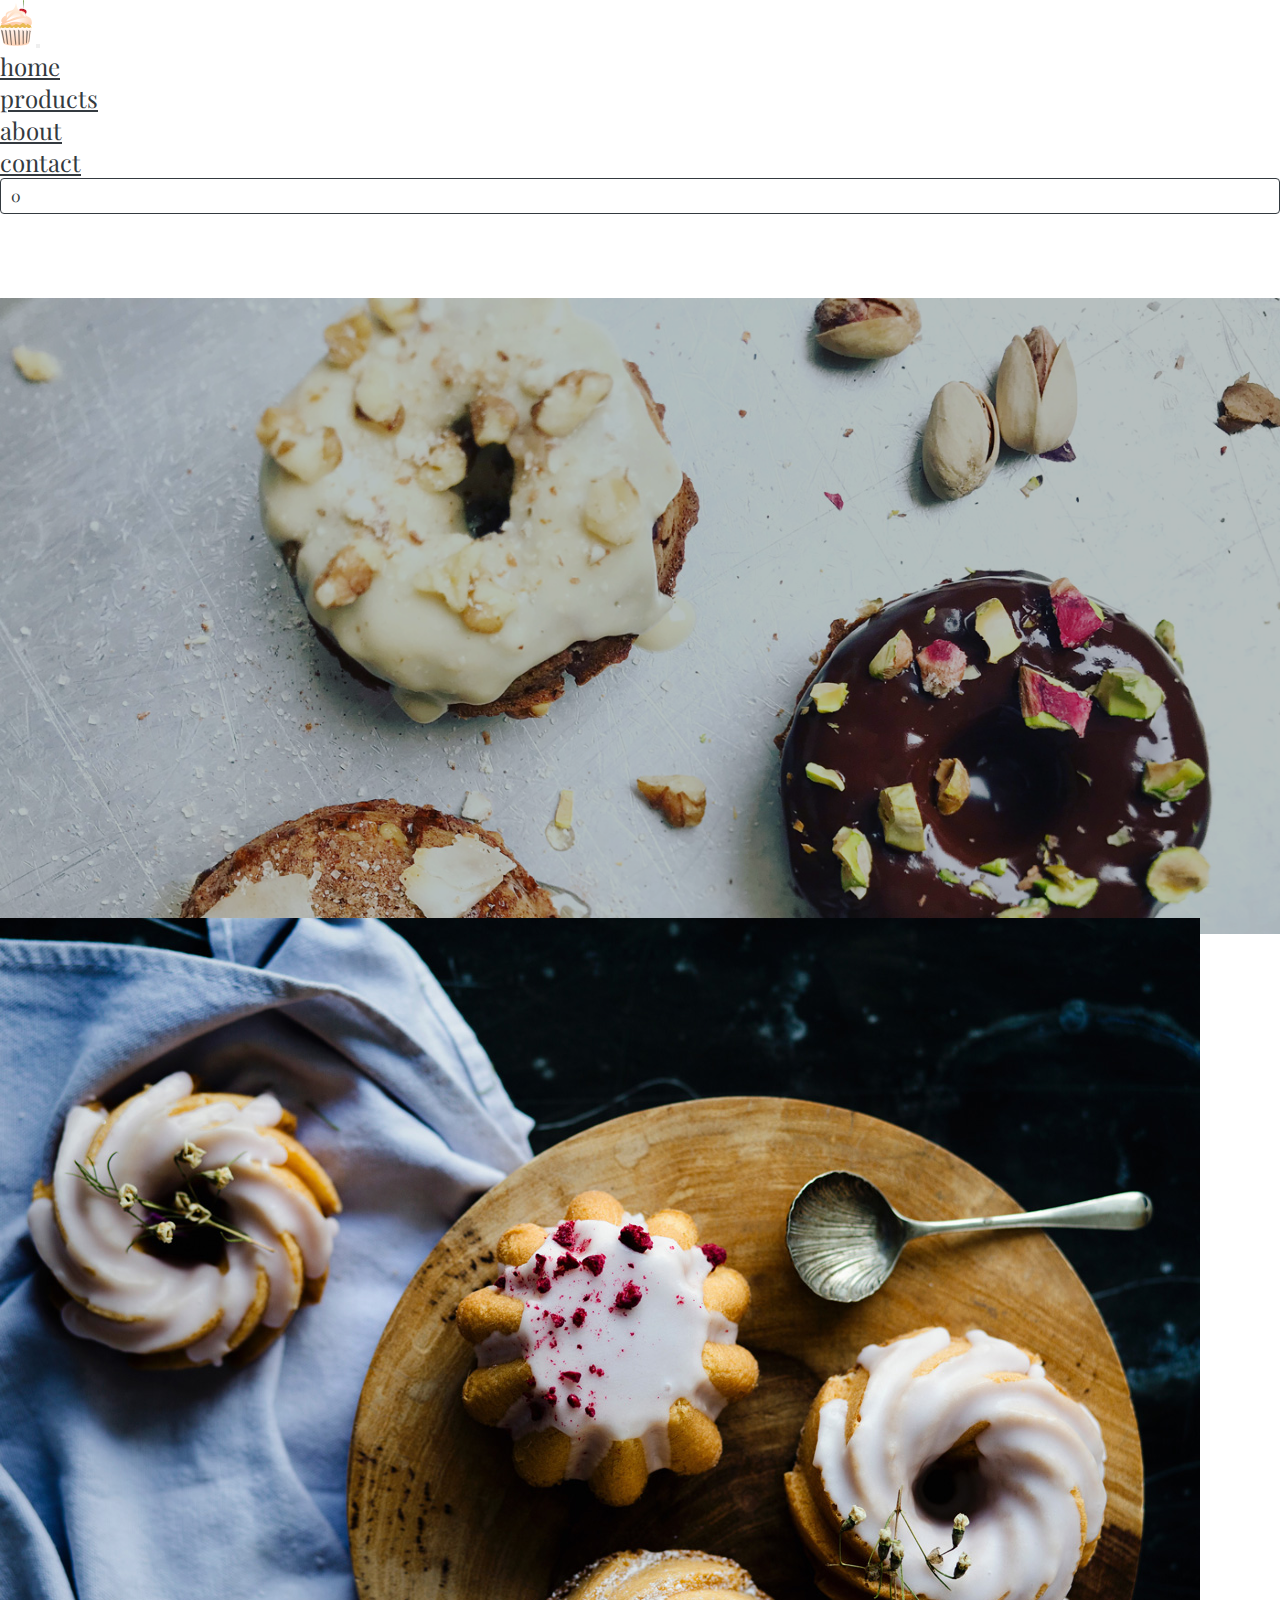
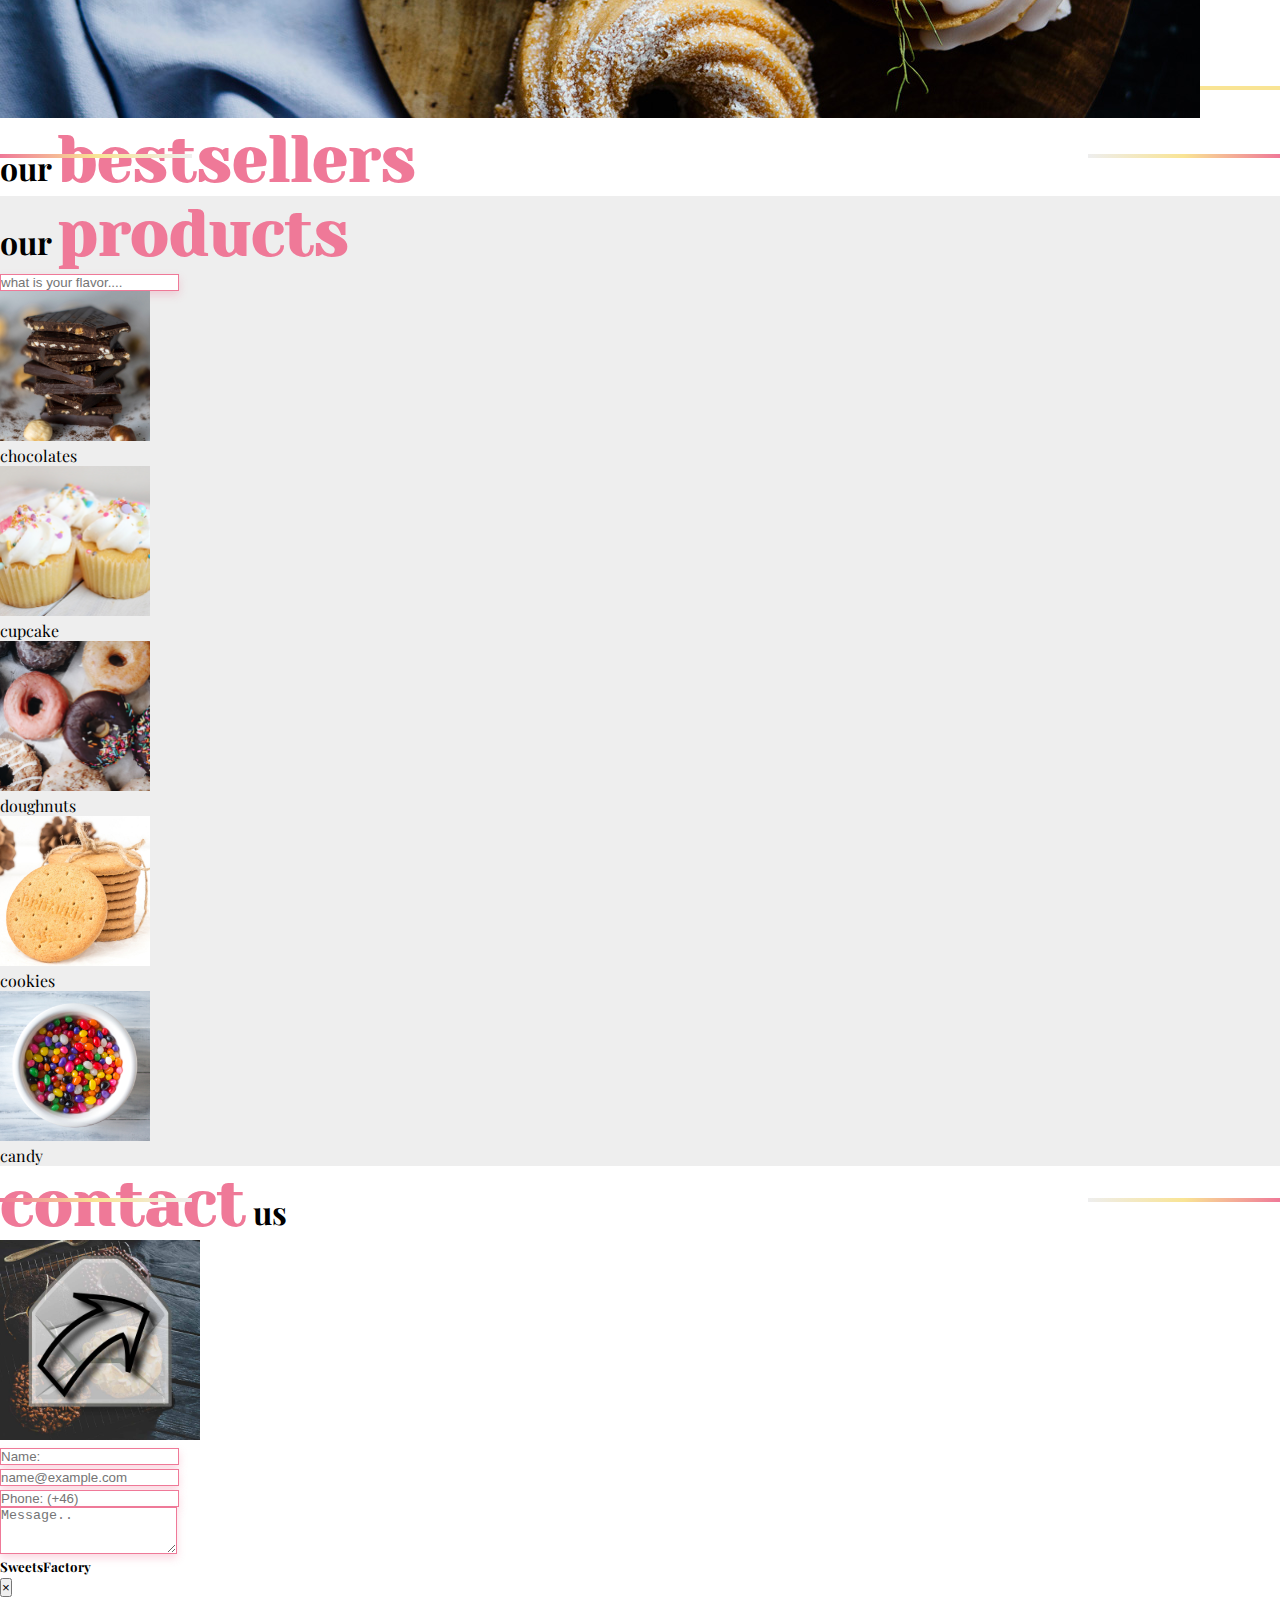
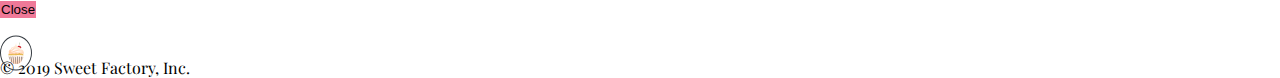
==== commit 5c45aa11: "fixed" ====
--- a/index.html
+++ b/index.html
@@ -11,7 +11,7 @@
         integrity="sha384-UHRtZLI+pbxtHCWp1t77Bi1L4ZtiqrqD80Kn4Z8NTSRyMA2Fd33n5dQ8lWUE00s/" crossorigin="anonymous">
     <link rel="stylesheet" href="./css/style.css">
     <link rel="stylesheet" href="./css/form.css">
-
+    
     <link rel="icon" href="img/sweetLogo.png" type="image/png" sizes="32x32">
 
 </head>
@@ -105,7 +105,7 @@
                                 <i class="fas fa-trash"></i>
                             </button>
                         </div>end .cart-item -->
-
+                        
                     </div>
 
                     <!-- cart total -->
@@ -134,14 +134,14 @@
             <div class="row">
                 <div class="col-10 mx-auto col-md-6 my-5">
                     <h1 class="text-capitalize">about <strong class="banner-title ">us</strong></h1>
-                    <p class="my-4 text-muted w-75">Sweets are special. Every birthday, every celebration ends with something sweet, a cake or something smaller, and people remember. It's all about the memories! Therefore
+                    <p class="my-4 text-muted w-75">Sweets are special. Every birthday, every celebration ends with something sweet, a cake or something smaller, and people remember. It's all about the memories! Therefore 
                         our staff at SweetsFactory work hard every day to deliver you the best memories through our products. </p>
                     <a href="javascript:void(0)" class="btn btn-outline-secondary  text-uppercase " id="details-btn">details</a>
                 </div>
                 <div class="col-10 mx-auto col-md-6 align-self-center my-5">
                     <div class="text-muted" id="details">
                         <p>We want to open a destination place where you go for the best chocolate chip cookie you've ever had in your life, the biggest champagne list ever, the best fruit tarts you've tasted. That destination is here online.
-                                </p>
+                               </p>
                         <p>We've never felt like we was in the cookie business. we've always been in a feel good feeling business. Our job is to sell joy. Our job is to sell happiness. Our job is to sell an experience.
                                 </p>
                         <p>Founded April 2019 with an idea of selling the worlds most delicious cakes ever made.</p>
@@ -168,10 +168,10 @@
                     <h1 class="text-capitalize">our <strong class="banner-title ">bestsellers</strong></h1>
                 </div>
             </div>
-            <div class="row mx-auto d-flex justify-content-center bestseller-container">
-
+            <div class="row mx-auto d-flex justify-content-center bestseller-container productsLS">
+                    
                 <!-- <button class="btn btn-secondary store-item-icon">Add To Cart</button> -->
-
+                
                 </div><!-- /.row -->
     </div>
     </section>
@@ -247,10 +247,10 @@
                         <h1 class="text-capitalize"><strong class="banner-title ">contact</strong> us</h1>
                     </div>
                 </div>
-
+    
                 <div class="container-form mt-5">
                     <div class="row">
-
+    
                         <div class="col-5">
                             <div>
                                 <a href=""
@@ -266,9 +266,9 @@
                             <!-- end of .col-5 -->
                         </div>
                         <!-- end of .row -->
-
+    
                         <form id="form" action="" class="form-group col-5 " method="post" class="a">
-
+    
                             <input id="Name" type="text" class="form-control" placeholder="Name:">
                             <br>
                             <input
@@ -291,11 +291,11 @@
                             placeholder="Message.."
                             rows="3"
                             ></textarea> <br>
-
+    
                         </form>
                     </div>
                 </div>
-
+    
                 <div class="modal fade" id="exampleModal" tabindex="-1" role="dialog" aria-labelledby="exampleModalLabel" aria-hidden="true" data-keyboard="false" data-backdrop="static">
                     <div class="modal-dialog" role="document">
                         <div class="modal-content">
@@ -317,15 +317,15 @@
                         </div>
                     </div>
                 </div>
-
-            </div>
-
+    
+            </div>
+    
         </section>
-
-
-
-
-
+    
+    
+    
+    
+    
         <footer class="container">
             <div class="toTop float-right"><a class='gotopbtn hidden' href="#"><i class="fas fa-arrow-up"></i></a></div>
             <div class="copyright">
@@ -333,8 +333,8 @@
                 <p class="text-center">&copy; 2019 Sweet Factory, Inc. </p>
             </div>
         </footer>
-
-
+    
+    
             <script src="https://code.jquery.com/jquery-3.3.1.min.js"
             integrity="sha256-FgpCb/KJQlLNfOu91ta32o/NMZxltwRo8QtmkMRdAu8=" crossorigin="anonymous"></script>
             <script src="https://stackpath.bootstrapcdn.com/bootstrap/4.2.1/js/bootstrap.min.js"
@@ -344,6 +344,6 @@
             <script src="script.js"></script>
             <script src="form.js"></script>
         </body>
-
+    
         </html>
 
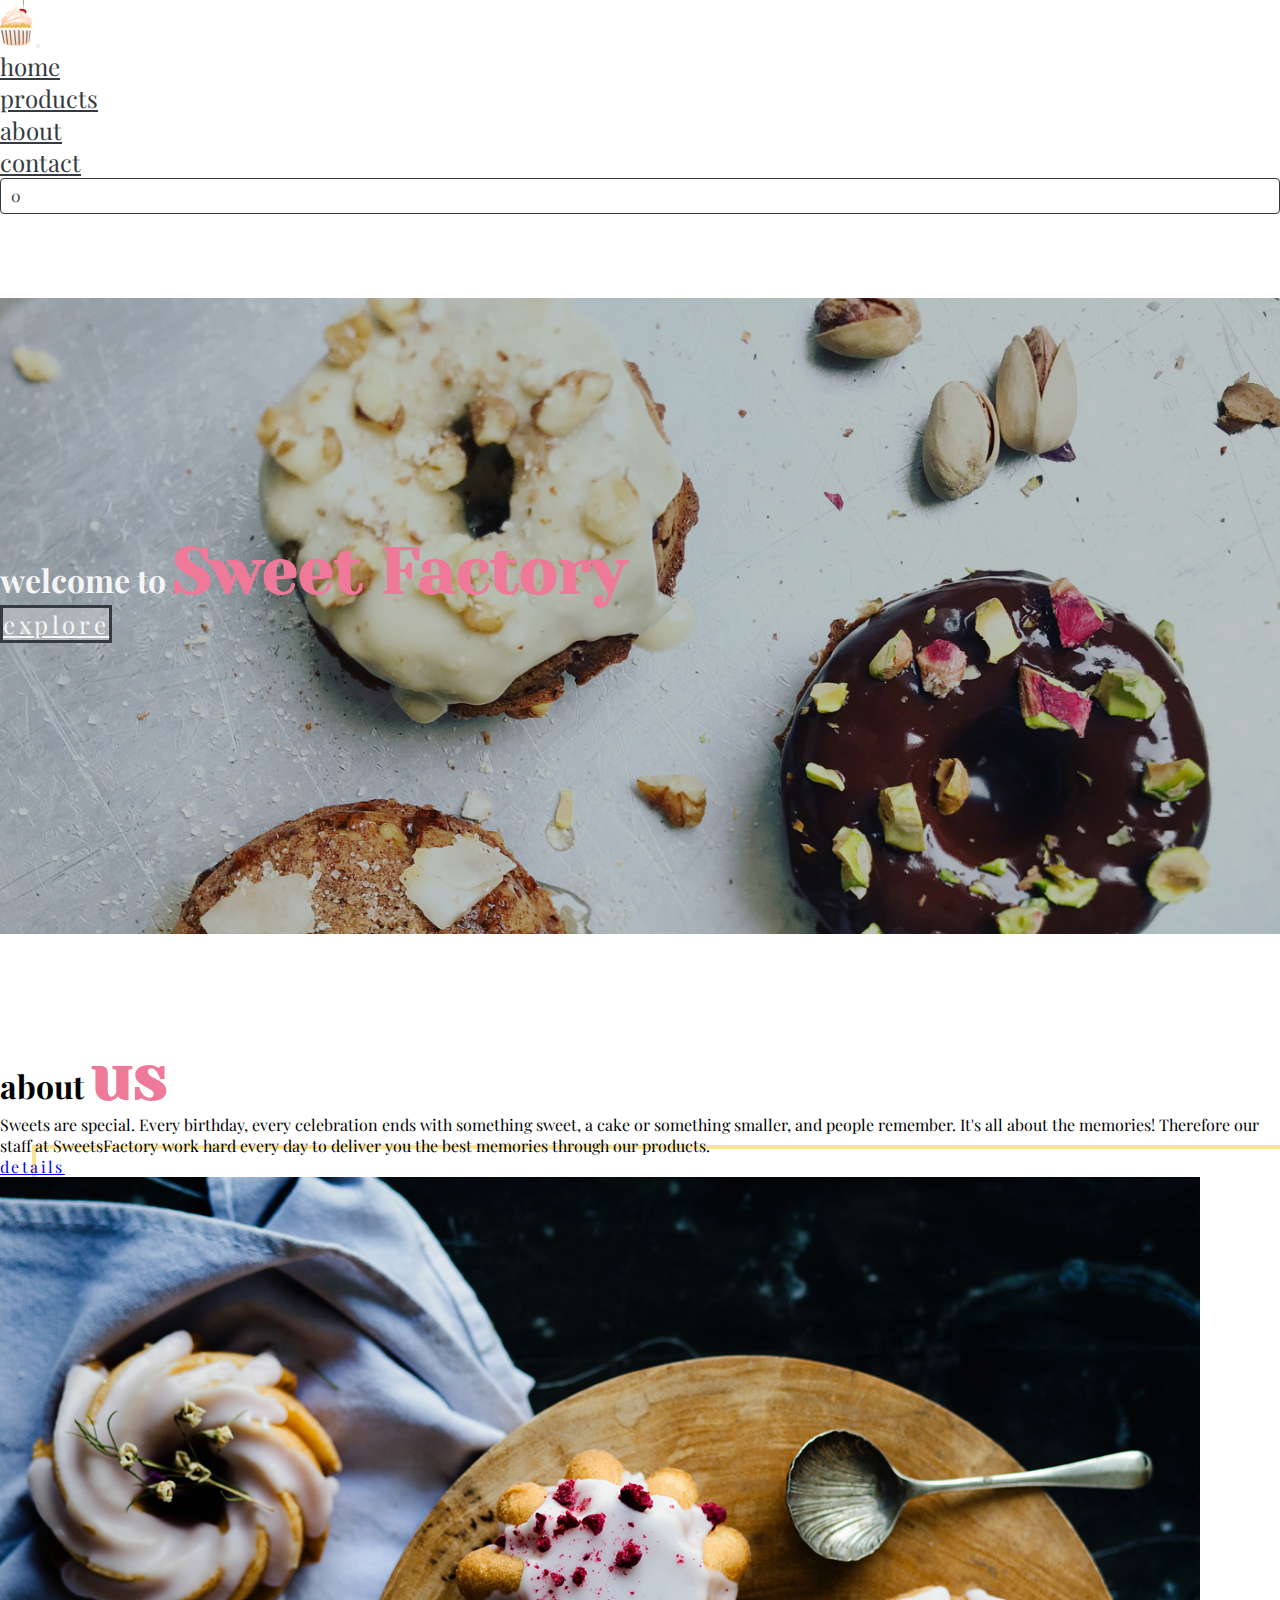
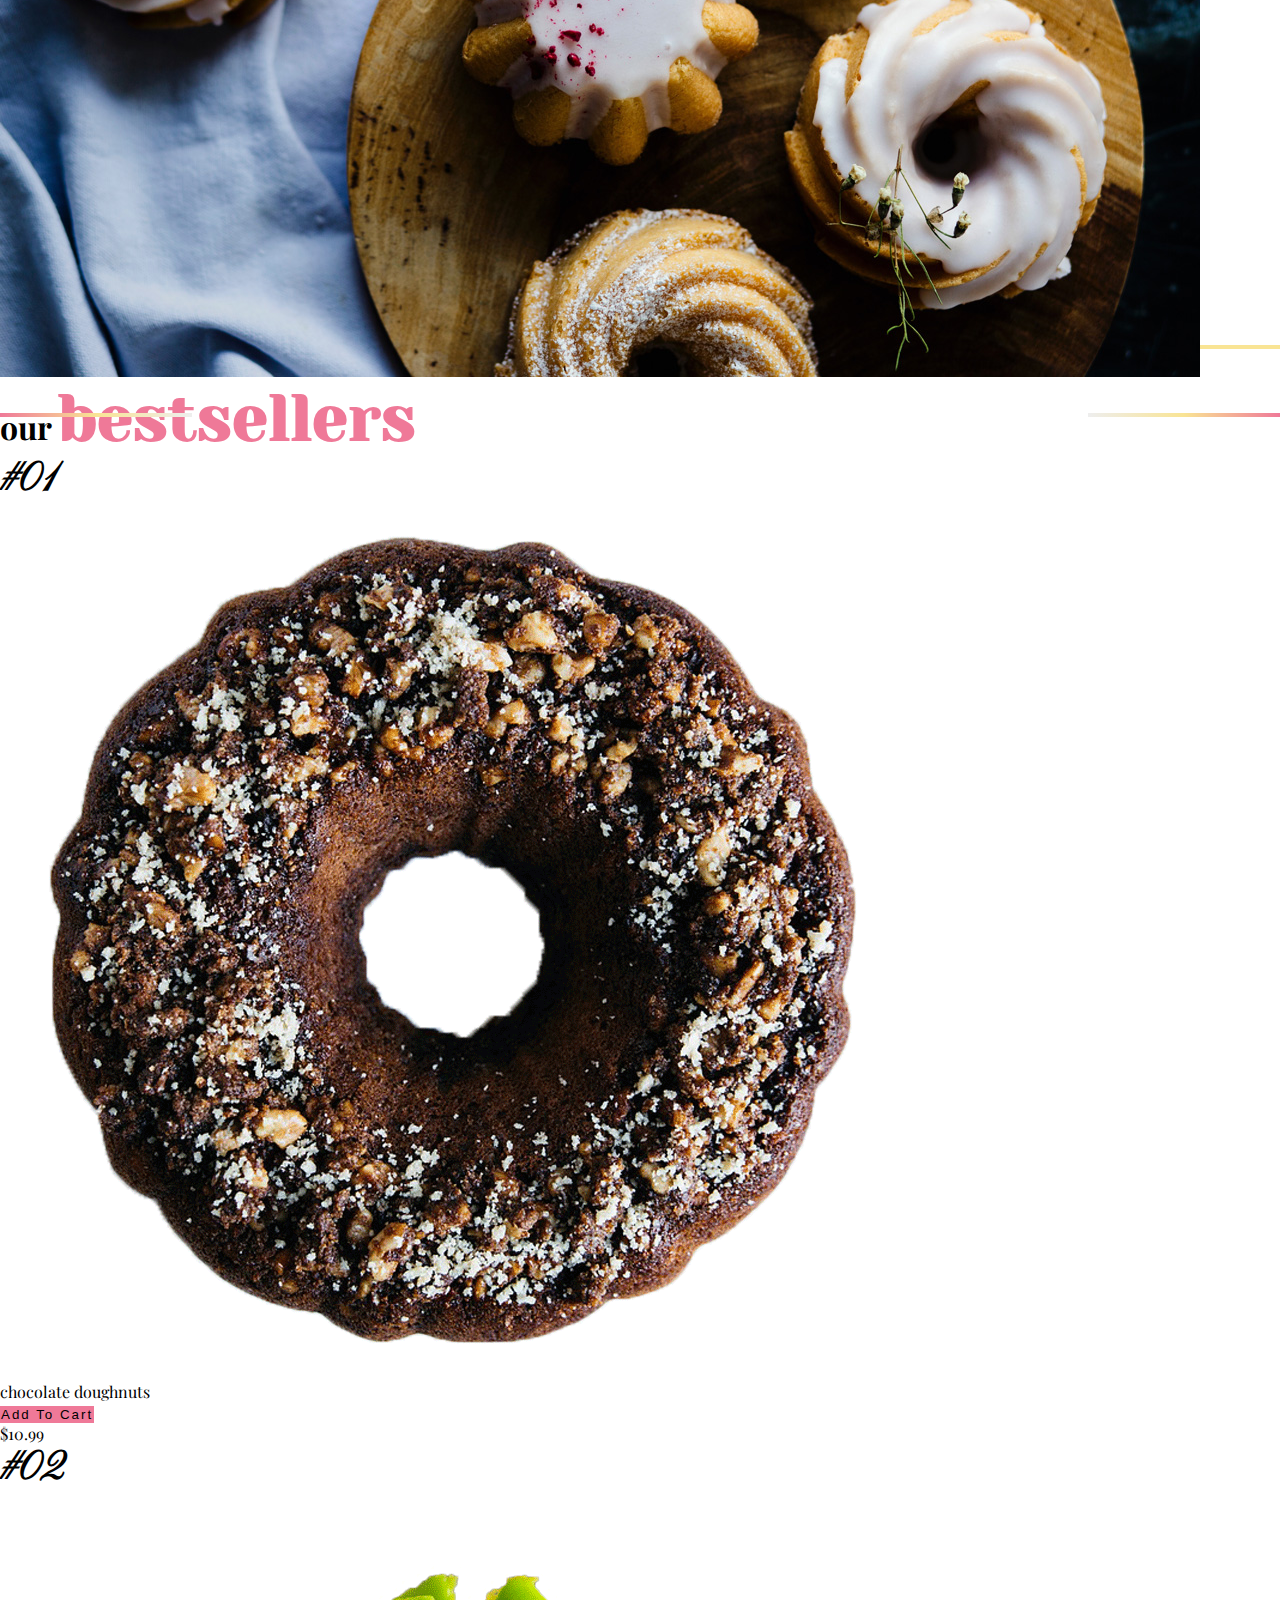
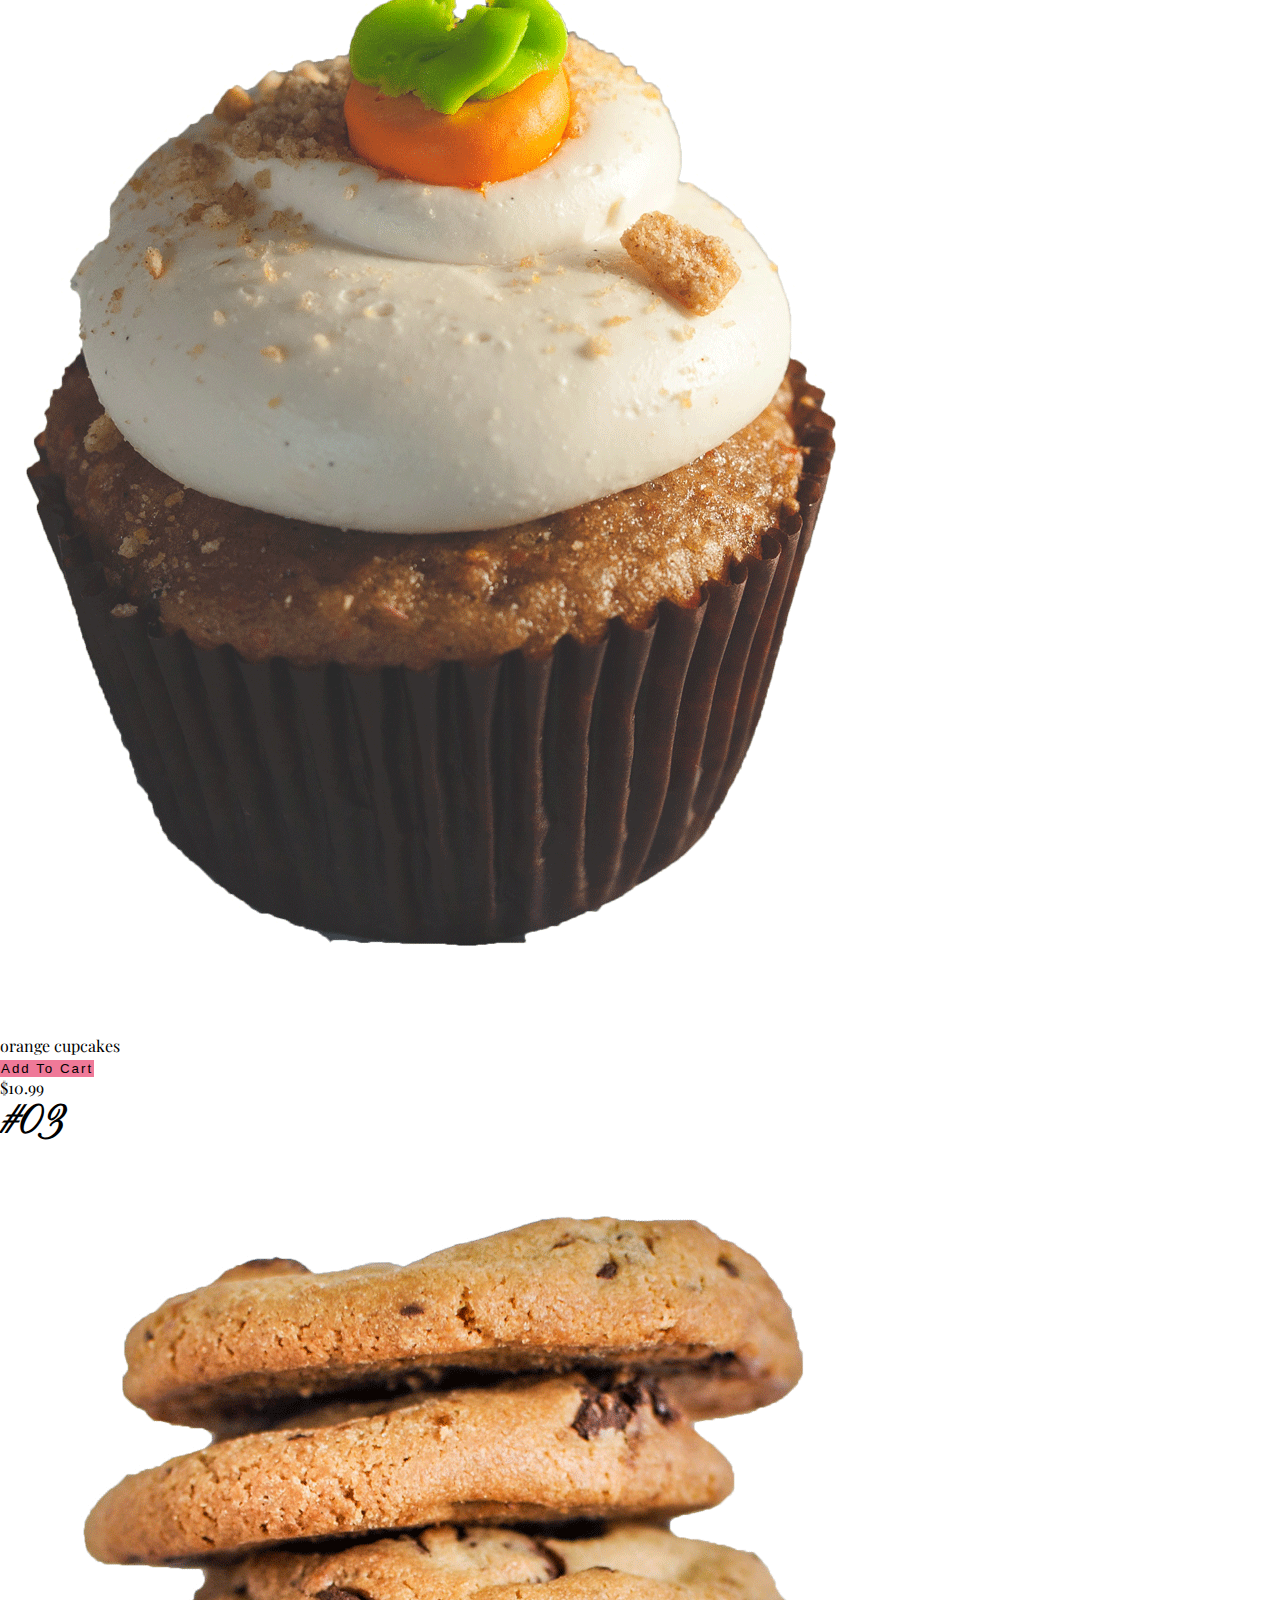
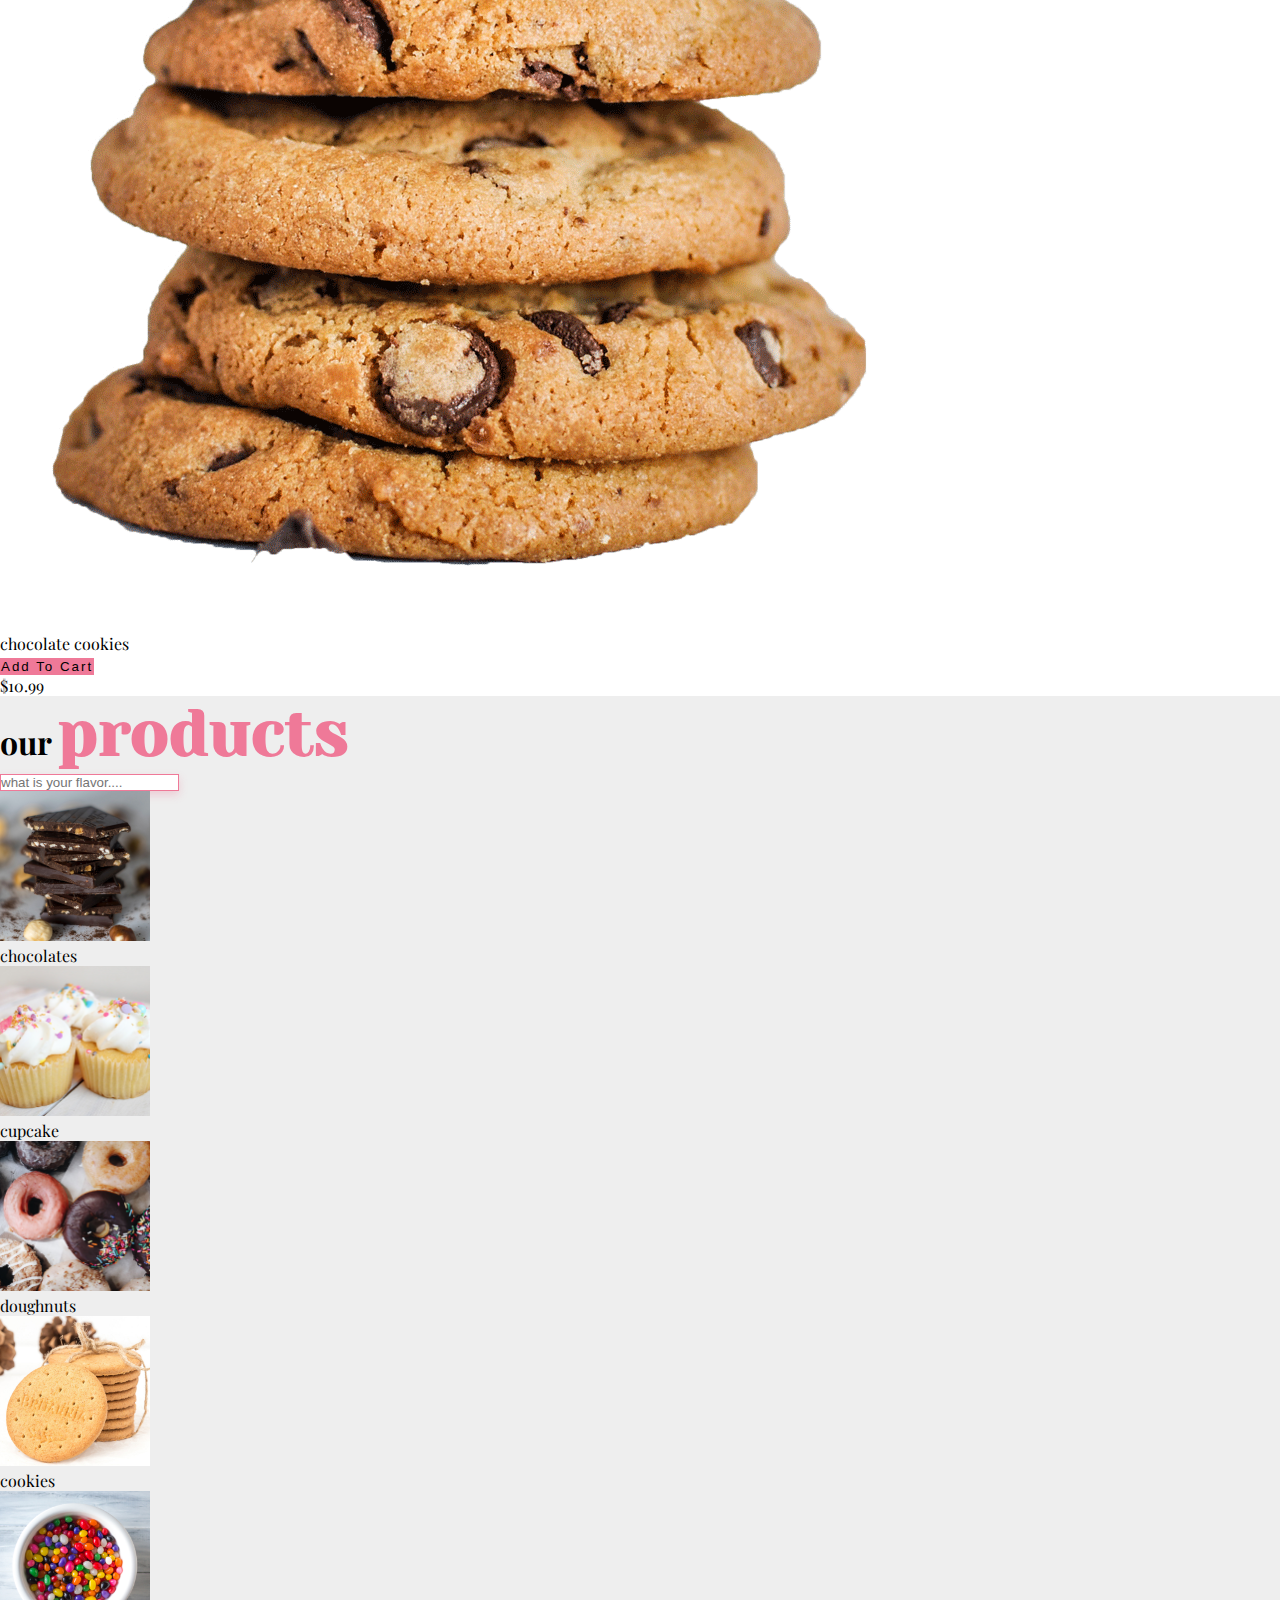
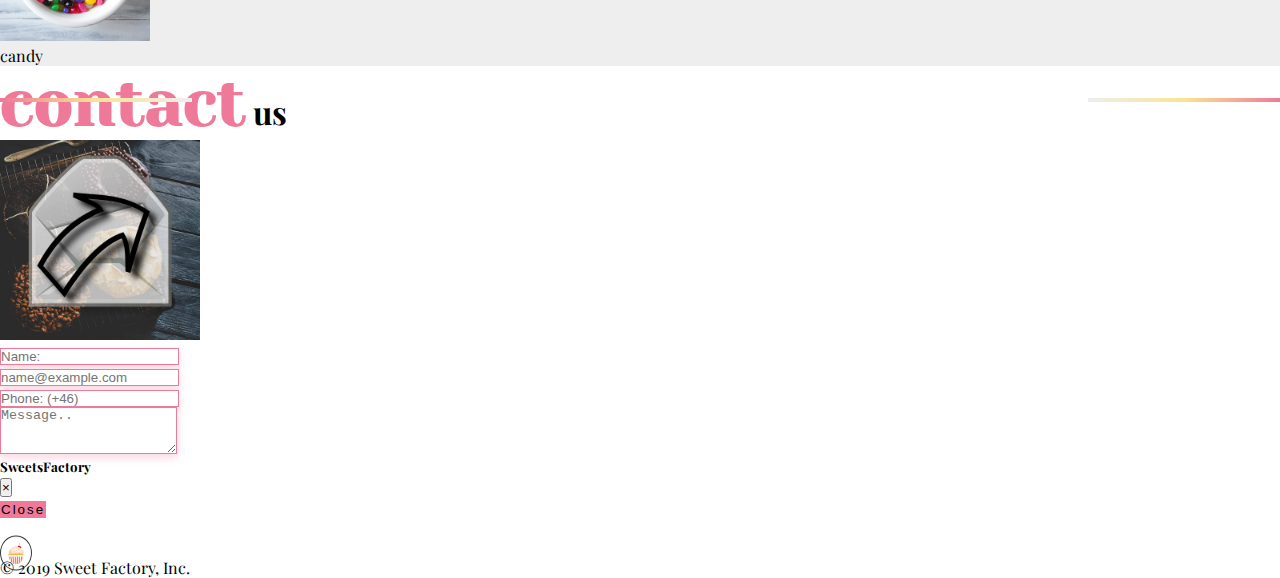
==== commit 153e45e4: "products.css replaced with style.css plus little housekeeping" ====
--- a/index.html
+++ b/index.html
@@ -11,7 +11,7 @@
         integrity="sha384-UHRtZLI+pbxtHCWp1t77Bi1L4ZtiqrqD80Kn4Z8NTSRyMA2Fd33n5dQ8lWUE00s/" crossorigin="anonymous">
     <link rel="stylesheet" href="./css/style.css">
     <link rel="stylesheet" href="./css/form.css">
-    
+
     <link rel="icon" href="img/sweetLogo.png" type="image/png" sizes="32x32">
 
 </head>
@@ -87,7 +87,7 @@
 
                 </div>
 
-                <div class="col-8 mx-auto banner text-center">
+                <div class="col-8 mx-auto banner banner-top text-center">
                     <h1 class="text-capitalize">welcome to <strong class="banner-title ">Sweet Factory</strong></h1>
                     <a href="#store" class="btn banner-link text-uppercase my-2">explore</a>
                 </div>
@@ -105,7 +105,7 @@
                                 <i class="fas fa-trash"></i>
                             </button>
                         </div>end .cart-item -->
-                        
+
                     </div>
 
                     <!-- cart total -->
@@ -134,14 +134,14 @@
             <div class="row">
                 <div class="col-10 mx-auto col-md-6 my-5">
                     <h1 class="text-capitalize">about <strong class="banner-title ">us</strong></h1>
-                    <p class="my-4 text-muted w-75">Sweets are special. Every birthday, every celebration ends with something sweet, a cake or something smaller, and people remember. It's all about the memories! Therefore 
+                    <p class="my-4 text-muted w-75">Sweets are special. Every birthday, every celebration ends with something sweet, a cake or something smaller, and people remember. It's all about the memories! Therefore
                         our staff at SweetsFactory work hard every day to deliver you the best memories through our products. </p>
                     <a href="javascript:void(0)" class="btn btn-outline-secondary  text-uppercase " id="details-btn">details</a>
                 </div>
                 <div class="col-10 mx-auto col-md-6 align-self-center my-5">
                     <div class="text-muted" id="details">
                         <p>We want to open a destination place where you go for the best chocolate chip cookie you've ever had in your life, the biggest champagne list ever, the best fruit tarts you've tasted. That destination is here online.
-                               </p>
+                                </p>
                         <p>We've never felt like we was in the cookie business. we've always been in a feel good feeling business. Our job is to sell joy. Our job is to sell happiness. Our job is to sell an experience.
                                 </p>
                         <p>Founded April 2019 with an idea of selling the worlds most delicious cakes ever made.</p>
@@ -168,10 +168,10 @@
                     <h1 class="text-capitalize">our <strong class="banner-title ">bestsellers</strong></h1>
                 </div>
             </div>
-            <div class="row mx-auto d-flex justify-content-center bestseller-container productsLS">
-                    
+            <div class="row mx-auto d-flex justify-content-center bestseller-container">
+
                 <!-- <button class="btn btn-secondary store-item-icon">Add To Cart</button> -->
-                
+
                 </div><!-- /.row -->
     </div>
     </section>
@@ -247,10 +247,10 @@
                         <h1 class="text-capitalize"><strong class="banner-title ">contact</strong> us</h1>
                     </div>
                 </div>
-    
+
                 <div class="container-form mt-5">
                     <div class="row">
-    
+
                         <div class="col-5">
                             <div>
                                 <a href=""
@@ -266,9 +266,9 @@
                             <!-- end of .col-5 -->
                         </div>
                         <!-- end of .row -->
-    
+
                         <form id="form" action="" class="form-group col-5 " method="post" class="a">
-    
+
                             <input id="Name" type="text" class="form-control" placeholder="Name:">
                             <br>
                             <input
@@ -291,11 +291,11 @@
                             placeholder="Message.."
                             rows="3"
                             ></textarea> <br>
-    
+
                         </form>
                     </div>
                 </div>
-    
+
                 <div class="modal fade" id="exampleModal" tabindex="-1" role="dialog" aria-labelledby="exampleModalLabel" aria-hidden="true" data-keyboard="false" data-backdrop="static">
                     <div class="modal-dialog" role="document">
                         <div class="modal-content">
@@ -317,15 +317,15 @@
                         </div>
                     </div>
                 </div>
-    
-            </div>
-    
+
+            </div>
+
         </section>
-    
-    
-    
-    
-    
+
+
+
+
+
         <footer class="container">
             <div class="toTop float-right"><a class='gotopbtn hidden' href="#"><i class="fas fa-arrow-up"></i></a></div>
             <div class="copyright">
@@ -333,8 +333,8 @@
                 <p class="text-center">&copy; 2019 Sweet Factory, Inc. </p>
             </div>
         </footer>
-    
-    
+
+
             <script src="https://code.jquery.com/jquery-3.3.1.min.js"
             integrity="sha256-FgpCb/KJQlLNfOu91ta32o/NMZxltwRo8QtmkMRdAu8=" crossorigin="anonymous"></script>
             <script src="https://stackpath.bootstrapcdn.com/bootstrap/4.2.1/js/bootstrap.min.js"
@@ -344,6 +344,6 @@
             <script src="script.js"></script>
             <script src="form.js"></script>
         </body>
-    
+
         </html>
 
--- a/css/style.css
+++ b/css/style.css
@@ -77,7 +77,10 @@
 }
 .banner {
     color: whitesmoke;
+}
+.banner-top {
     margin-top: -35%;
+    top: -25rem;
 }
 .banner-title {
     color: var(--mainPink);
@@ -145,6 +148,10 @@
 /* cart item */
 
 /* cart buttons */
+.btn {
+    letter-spacing: 0.15em;
+    border-radius: 0;
+}
 .btn-pink {
     color: var(--mainPink) !important;
     border-color: var(--mainPink) !important;
@@ -242,7 +249,7 @@
     position: relative;
     cursor: pointer;
 }
-#kaka{
+#kaka {
     width: 200px;
     height: 200px;
 }
@@ -257,6 +264,25 @@
     transform: scale(1.1);
 }
 /* end of store items */
+
+/* modal */
+.btn-secondary {
+    background: var(--mainPink);
+    border: 1px solid var(--mainPink);
+}
+.btn-secondary:hover {
+    background: none;
+    border: none;
+    color: var(--mainPink);
+}
+.icon .far {
+    font-size: 2em;
+    color: cornflowerblue;
+}
+#show-num {
+    font-size: 2.5em;
+}
+/* end of modal */
 
 /* footer container */
 .gotopbtn {
@@ -295,7 +321,81 @@
     transform: translateY(50%);
 }
 
-
+/* products page style */
+/* banner scroll */
+.banner-title, .product-title {
+    color: var(--mainPink);
+    font-size: 4rem;
+    font-family: 'Yeseva One', cursive;
+}
+.product-title{
+    position: absolute;
+    top: 25vh;
+    left: 25vw;
+    text-align: center;
+    margin: 0 auto;
+}
+.bg-image {
+    /* Full height */
+    min-height: 70vh;
+    width: 100vw;
+    /* Center and scale the image nicely */
+    background-position: center;
+    background-repeat: no-repeat;
+    background-size: 100vw;
+    background-position: fixed;
+}
+
+.img1 {
+    background-image:linear-gradient(var(--yellowTrans), var(--yellowTrans)),url("../img/bg-img.jpg");
+}
+.img2 {
+    background-image:linear-gradient(var(--yellowTrans), var(--yellowTrans)),url("../img/bg-img2.jpg");
+}
+.img3 {
+    background-image:linear-gradient(var(--yellowTrans), var(--yellowTrans)),url("../img/bg-img3.jpg");
+}
+.img4 {
+    background-image:linear-gradient(var(--yellowTrans), var(--yellowTrans)),url("../img/bg-img4.jpg");
+}
+.img5 {
+    background-image:linear-gradient(var(--yellowTrans), var(--yellowTrans)),url("../img/bg-img5.jpg");
+}
+.img6 {
+    background-image:linear-gradient(var(--yellowTrans), var(--yellowTrans)),url("../img/bg-img6.jpg");
+}
+.banner-roll {
+    width: 100vw;
+    overflow-y: scroll;
+    height: 70vh;
+    scrollbar-width: none;
+}
+.big-nothing {
+    height: 500px;
+    width: 100%;
+}
+.banner {
+    height: 100%;
+    position: relative;
+    margin: 0%;
+    width: 100vw;
+}
+/* end of banner scroll */
+
+/* Products */
+#products .card {
+    border: none;
+}
+#products .price {
+    font-size: 1.5em;
+    font-family: 'Yeseva One', cursive;
+}
+#products .btn-outline-secondary {
+    background-color: var(--mainPink);
+    color: white;
+    border: none;
+}
+/* end of products */
 
 @media (max-width: 576px) {
     .carousel {
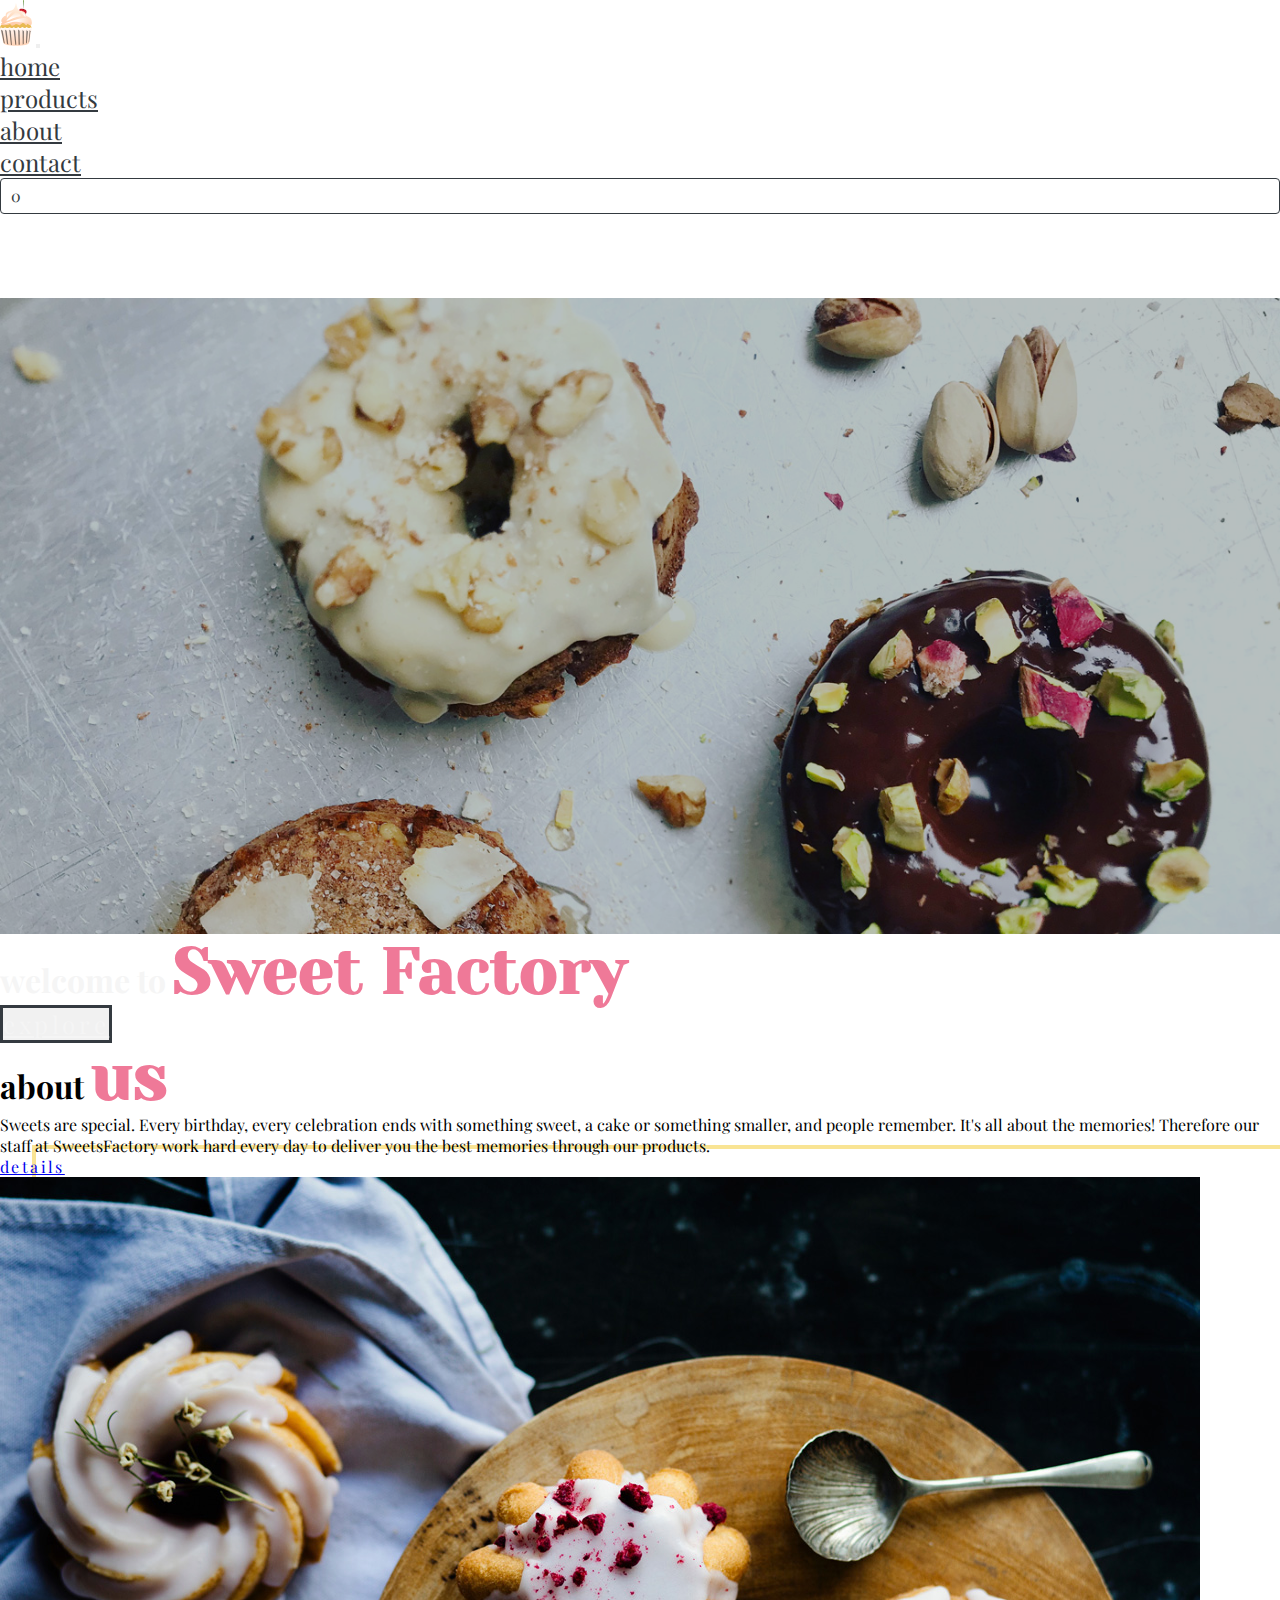
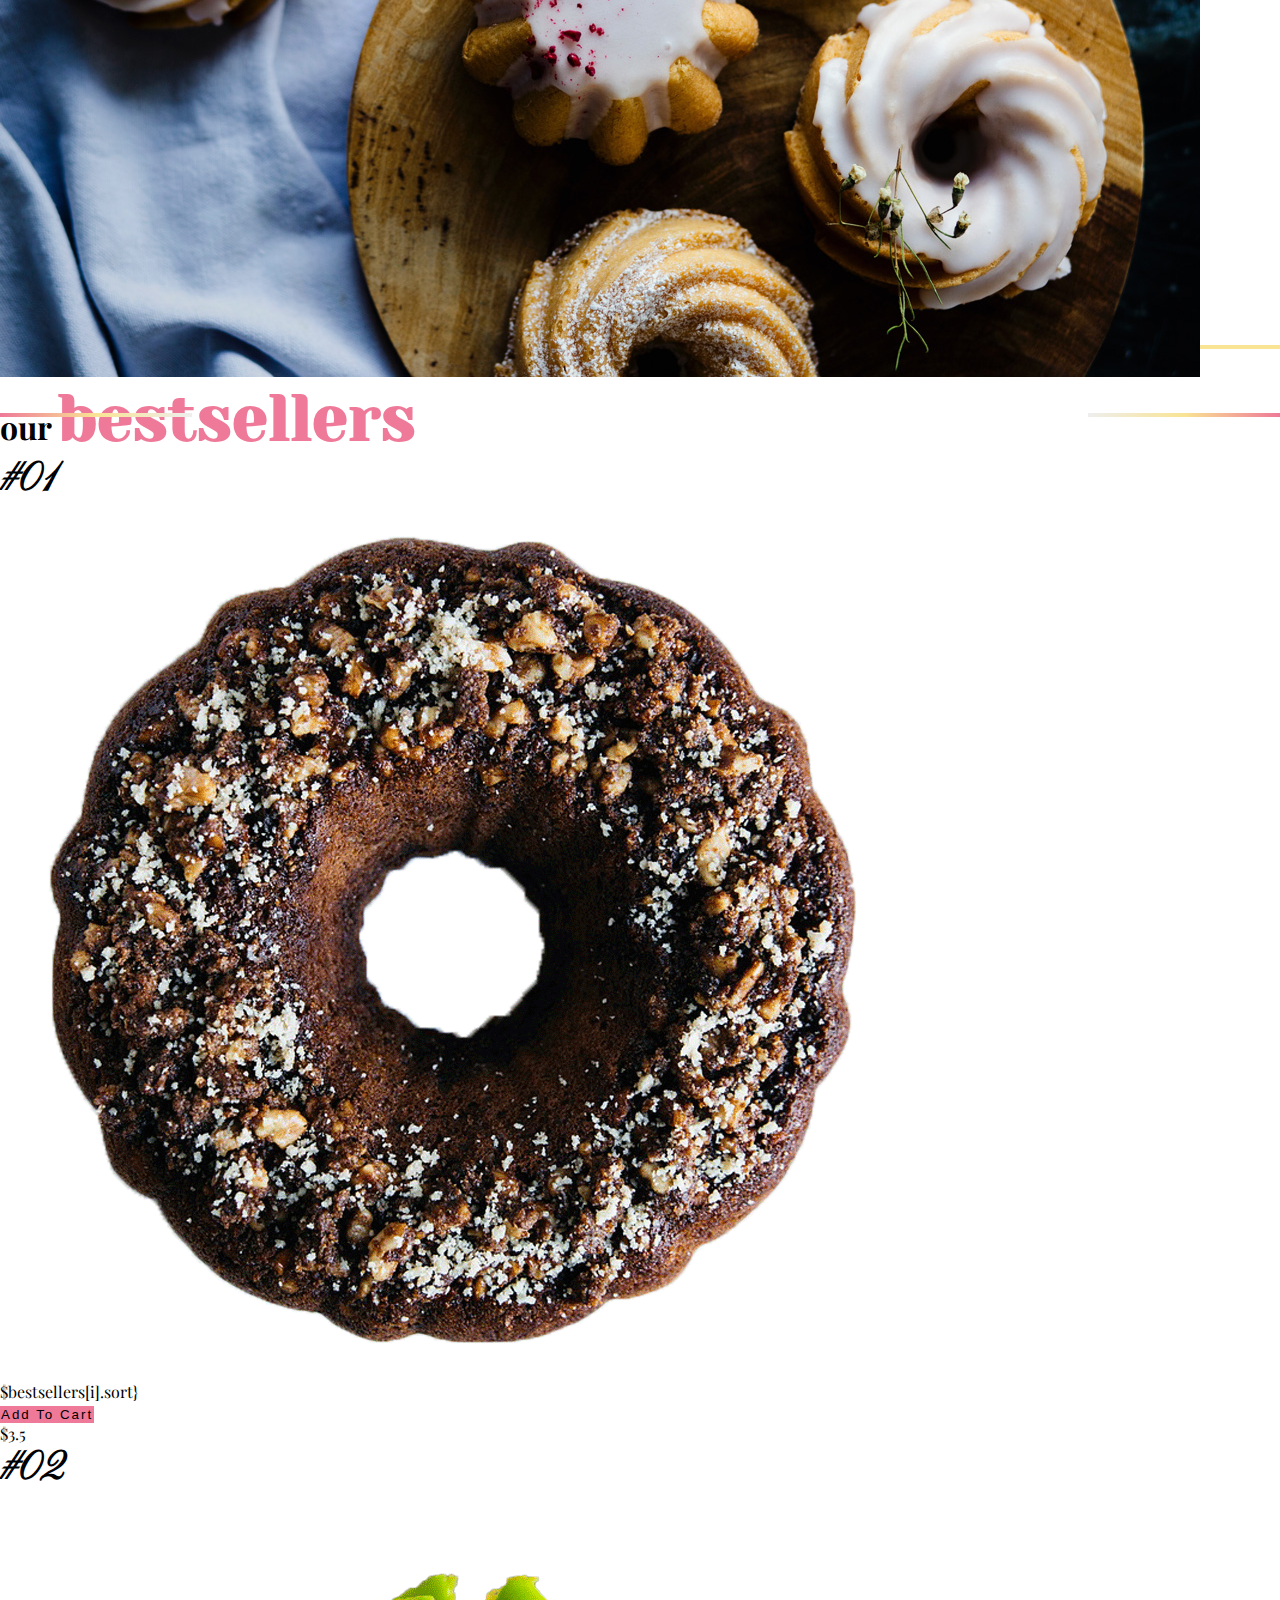
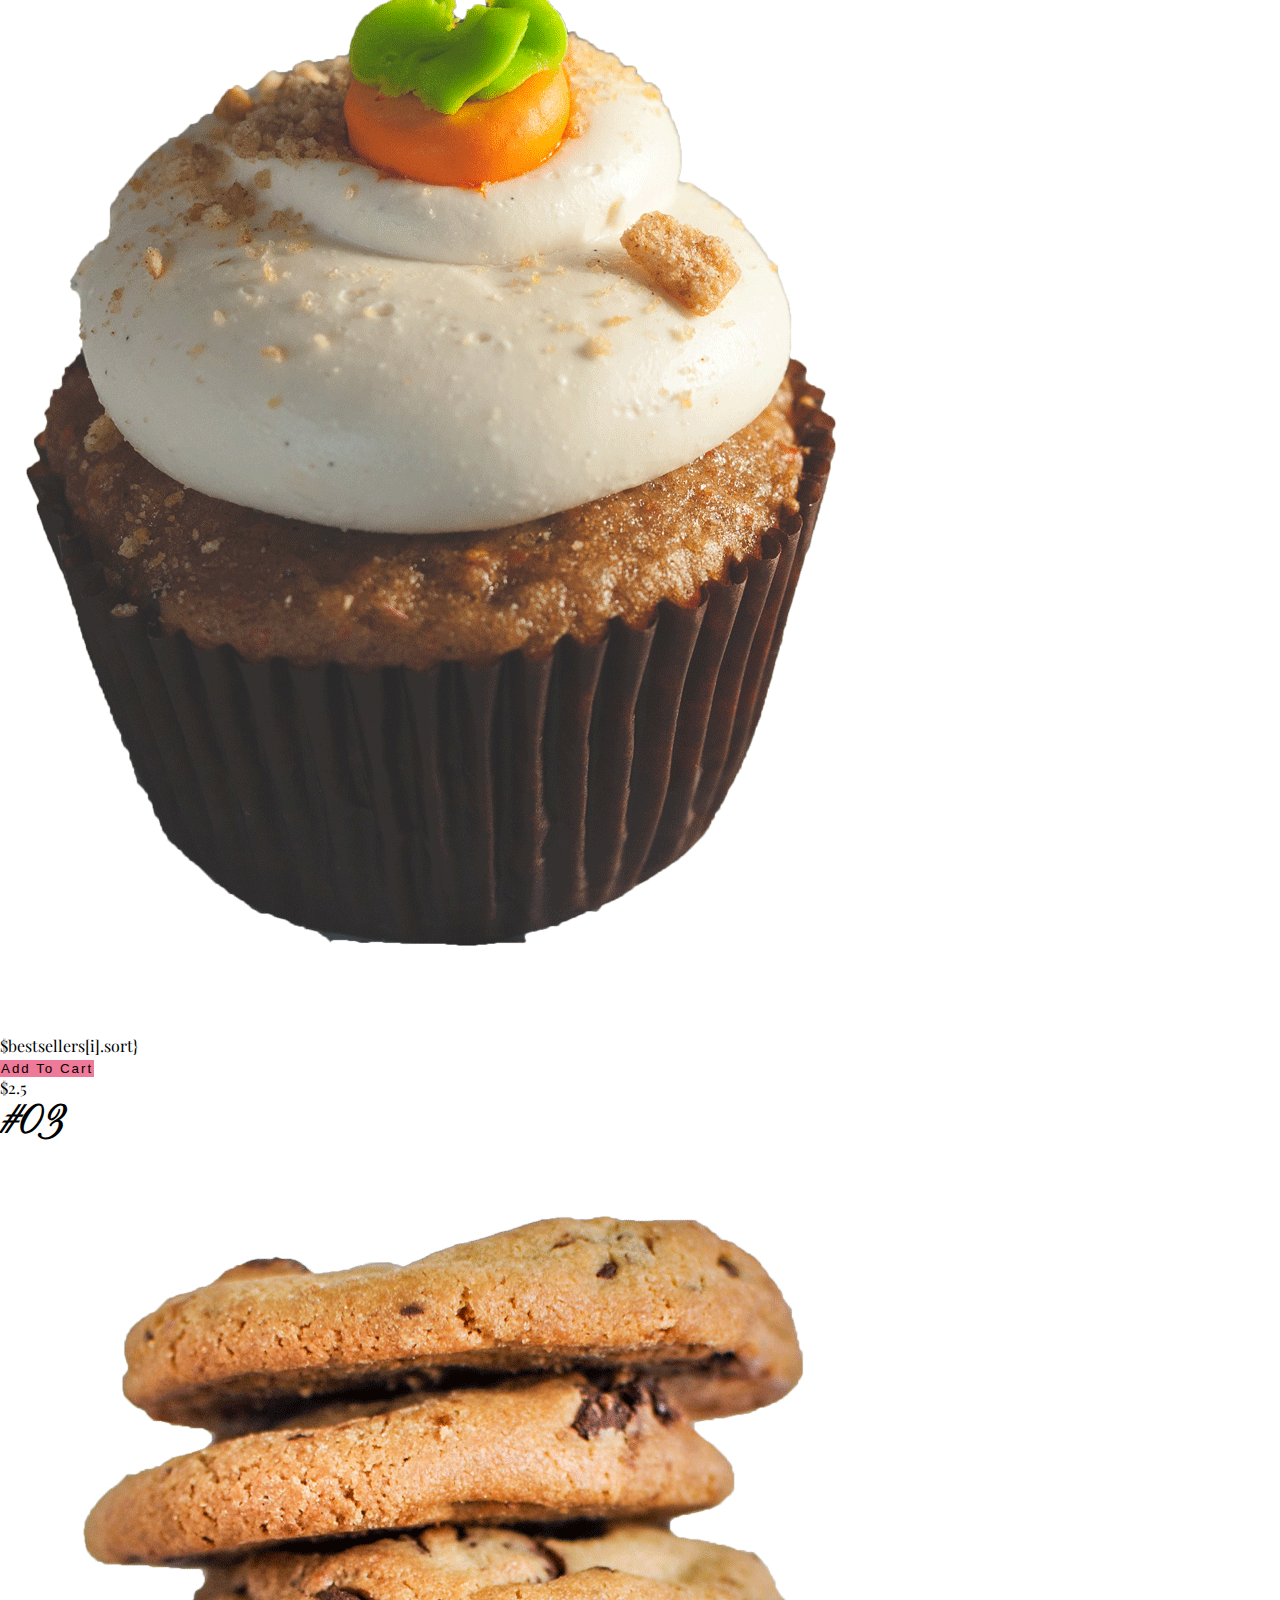
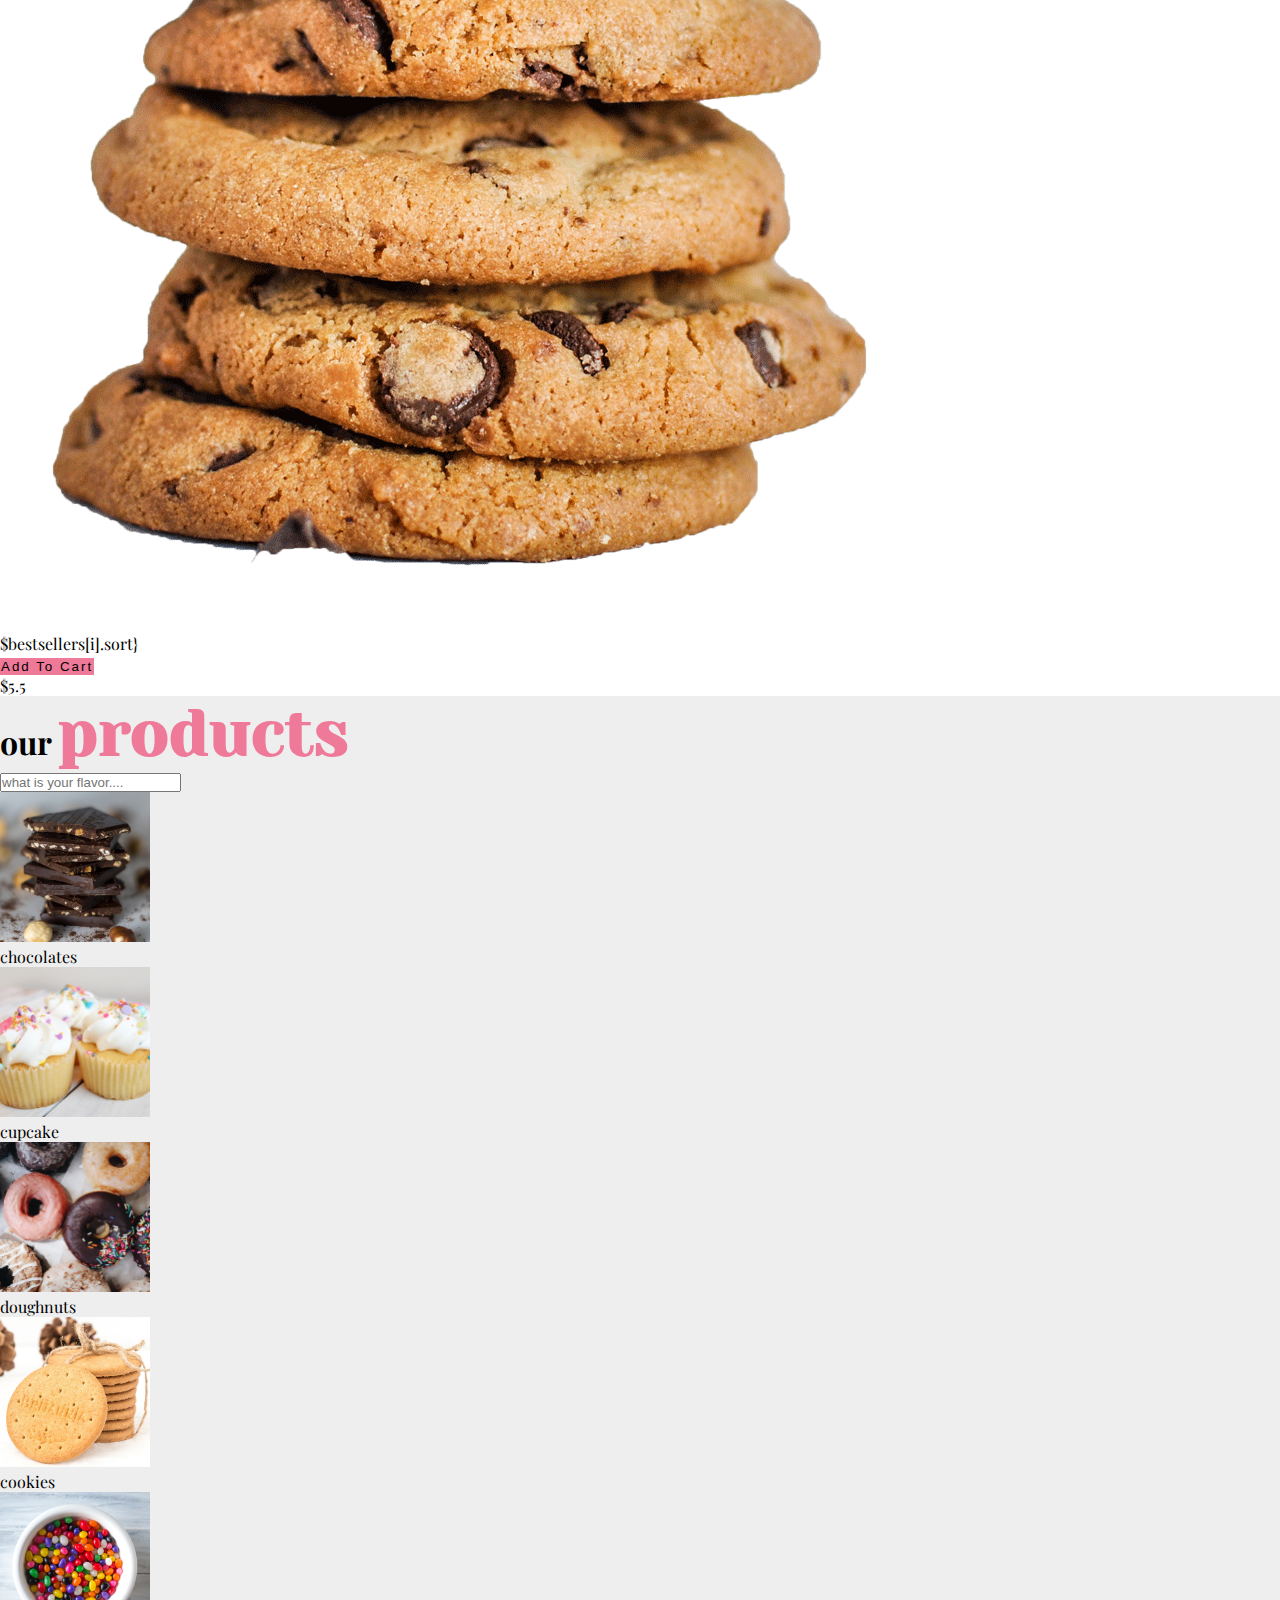
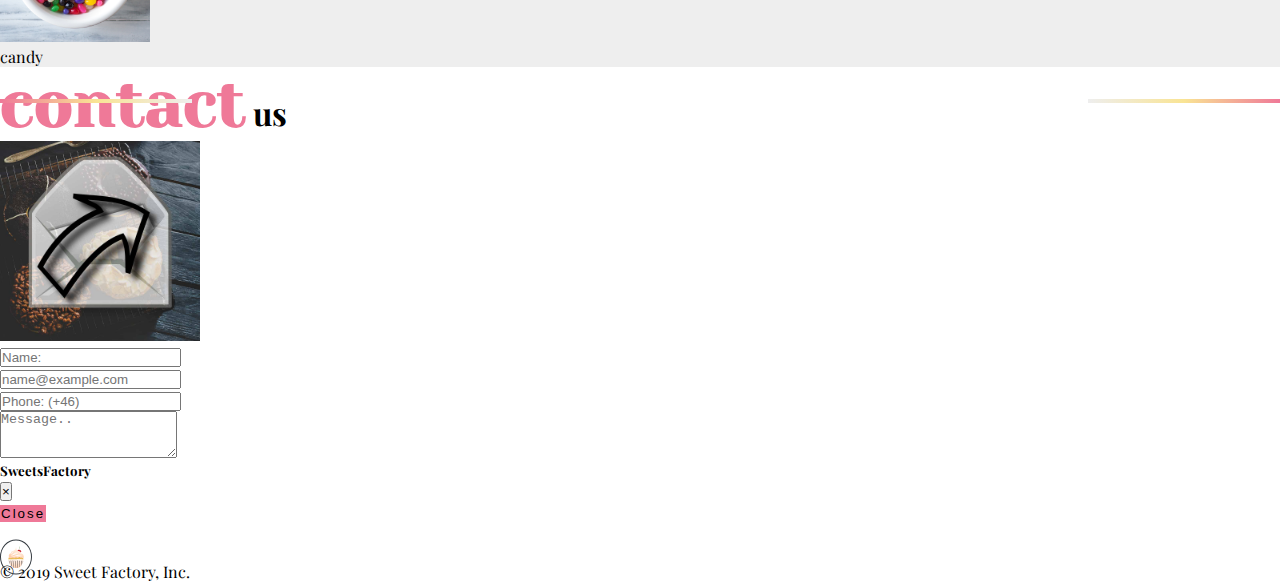
==== commit a2941bd5: "revise homepage with vanilla js" ====
--- a/index.html
+++ b/index.html
@@ -1,6 +1,5 @@
 <!DOCTYPE html>
 <html lang="en">
-
 <head>
     <meta charset="UTF-8">
     <meta name="viewport" content="width=device-width, initial-scale=1.0">
@@ -9,13 +8,9 @@
         integrity="sha384-GJzZqFGwb1QTTN6wy59ffF1BuGJpLSa9DkKMp0DgiMDm4iYMj70gZWKYbI706tWS" crossorigin="anonymous">
     <link rel="stylesheet" href="https://use.fontawesome.com/releases/v5.6.3/css/all.css"
         integrity="sha384-UHRtZLI+pbxtHCWp1t77Bi1L4ZtiqrqD80Kn4Z8NTSRyMA2Fd33n5dQ8lWUE00s/" crossorigin="anonymous">
-    <link rel="stylesheet" href="./css/style.css">
-    <link rel="stylesheet" href="./css/form.css">
-
+    <link rel="stylesheet" href="style.css">
     <link rel="icon" href="img/sweetLogo.png" type="image/png" sizes="32x32">
-
 </head>
-
 <body>
     <header>
         <nav class="navbar navbar-expand-lg px-4">
@@ -105,7 +100,6 @@
                                 <i class="fas fa-trash"></i>
                             </button>
                         </div>end .cart-item -->
-
                     </div>
 
                     <!-- cart total -->
@@ -168,11 +162,11 @@
                     <h1 class="text-capitalize">our <strong class="banner-title ">bestsellers</strong></h1>
                 </div>
             </div>
-            <div class="row mx-auto d-flex justify-content-center bestseller-container">
+            <div class="row mx-auto d-flex justify-content-center bestseller-container productsLS">
 
                 <!-- <button class="btn btn-secondary store-item-icon">Add To Cart</button> -->
 
-                </div><!-- /.row -->
+            </div><!-- /.row -->
     </div>
     </section>
 
@@ -240,110 +234,98 @@
     <!--end of store items -->
 
     <section id="contact" class="contact py-5">
-            <div class="container">
-                <!-- section title -->
+        <div class="container">
+            <!-- section title -->
+            <div class="row">
+                <div class="col-10 mx-auto col-sm-6 text-center">
+                    <h1 class="text-capitalize"><strong class="banner-title ">contact</strong> us</h1>
+                </div>
+            </div>
+
+            <div class="container-form mt-5">
                 <div class="row">
-                    <div class="col-10 mx-auto col-sm-6 text-center">
-                        <h1 class="text-capitalize"><strong class="banner-title ">contact</strong> us</h1>
-                    </div>
-                </div>
-
-                <div class="container-form mt-5">
-                    <div class="row">
-
-                        <div class="col-5">
-                            <div>
-                                <a href=""
-                                type="button"
-                                id="submit"
-                                value="Submit"
-                                name="submit"
-                                data-toggle="modal"
-                                data-target="#exampleModal">
-                                    <img class="rounded rounded-circle" id="kaka" src="./img/kaka-1.jpg" alt="">
-                                </a>
+                    <div class="col-5">
+                        <div>
+                            <a href=""
+                            type="button"
+                            id="submit"
+                            value="Submit"
+                            name="submit"
+                            data-toggle="modal"
+                            data-target="#exampleModal">
+                                <img class="rounded rounded-circle" id="kaka" src="./img/kaka-1.jpg" alt="">
+                            </a>
+                        </div>
+                        <!-- end of .col-5 -->
+                    </div>
+                    <!-- end of .row -->
+
+                    <form id="form" action="" class="form-group col-5 " method="post" class="a">
+
+                        <input id="Name" type="text" class="form-control" placeholder="Name:">
+                        <br>
+                        <input
+                        type="email"
+                        class="form-control "
+                        id="email"
+                        placeholder="name@example.com"
+                        >
+                        <br>
+                        <input
+                        id="phone"
+                        type="text"
+                        class="form-control bfh-phone"
+                        placeholder="Phone: (+46) "
+                        >
+                        <br>
+                        <textarea
+                        class="form-control help-block"
+                        id="exampleFormControlTextarea1"
+                        placeholder="Message.."
+                        rows="3"
+                        ></textarea> <br>
+                    </form>
+                </div>
+            </div>
+
+            <div class="modal fade" id="exampleModal" tabindex="-1" role="dialog" aria-labelledby="exampleModalLabel" aria-hidden="true" data-keyboard="false" data-backdrop="static">
+                <div class="modal-dialog" role="document">
+                    <div class="modal-content">
+                        <div class="modal-header">
+                            <h5 class="modal-title" id="exampleModalLabel">SweetsFactory</h5>
+                            <button type="button" class="close" data-dismiss="modal" aria-label="Close">
+                                <span aria-hidden="true">&times;</span>
+                            </button>
+                        </div>
+                        <div class="modal-body">
+                            <div id="add-modal">
+                                    <h2 id="add-modal-h2"></h2>
+                                    <p id="add-modal-p"></p>
                             </div>
-                            <!-- end of .col-5 -->
-                        </div>
-                        <!-- end of .row -->
-
-                        <form id="form" action="" class="form-group col-5 " method="post" class="a">
-
-                            <input id="Name" type="text" class="form-control" placeholder="Name:">
-                            <br>
-                            <input
-                            type="email"
-                            class="form-control "
-                            id="email"
-                            placeholder="name@example.com"
-                            >
-                            <br>
-                            <input
-                            id="phone"
-                            type="text"
-                            class="form-control bfh-phone"
-                            placeholder="Phone: (+46) "
-                            >
-                            <br>
-                            <textarea
-                            class="form-control help-block"
-                            id="exampleFormControlTextarea1"
-                            placeholder="Message.."
-                            rows="3"
-                            ></textarea> <br>
-
-                        </form>
-                    </div>
-                </div>
-
-                <div class="modal fade" id="exampleModal" tabindex="-1" role="dialog" aria-labelledby="exampleModalLabel" aria-hidden="true" data-keyboard="false" data-backdrop="static">
-                    <div class="modal-dialog" role="document">
-                        <div class="modal-content">
-                            <div class="modal-header">
-                                <h5 class="modal-title" id="exampleModalLabel">SweetsFactory</h5>
-                                <button type="button" class="close" data-dismiss="modal" aria-label="Close">
-                                    <span aria-hidden="true">&times;</span>
-                                </button>
-                            </div>
-                            <div class="modal-body">
-                                <div id="add-modal">
-                                        <h2 id="add-modal-h2"></h2>
-                                        <p id="add-modal-p"></p>
-                                </div>
-                            </div>
-                            <div class="modal-footer">
-                                <button type="button" id="close" class="btn btn-secondary" data-dismiss="modal">Close</button>
-                            </div>
-                        </div>
-                    </div>
-                </div>
-
-            </div>
-
-        </section>
-
-
-
-
-
-        <footer class="container">
-            <div class="toTop float-right"><a class='gotopbtn hidden' href="#"><i class="fas fa-arrow-up"></i></a></div>
-            <div class="copyright">
-                <img src="img/sweetLogo.svg" alt="" class="logo">
-                <p class="text-center">&copy; 2019 Sweet Factory, Inc. </p>
-            </div>
-        </footer>
-
-
-            <script src="https://code.jquery.com/jquery-3.3.1.min.js"
+                        </div>
+                        <div class="modal-footer">
+                            <button type="button" id="close" class="btn btn-secondary" data-dismiss="modal">Close</button>
+                        </div>
+                    </div>
+                </div>
+            </div>
+        </div>
+    </section>
+
+    <footer class="container">
+        <div class="toTop float-right"><a class='gotopbtn hidden' href="#"><i class="fas fa-arrow-up"></i></a></div>
+        <div class="copyright">
+            <img src="img/sweetLogo.svg" alt="" class="logo">
+            <p class="text-center">&copy; 2019 Sweet Factory, Inc. </p>
+        </div>
+    </footer>
+
+    <script src="https://code.jquery.com/jquery-3.3.1.min.js"
             integrity="sha256-FgpCb/KJQlLNfOu91ta32o/NMZxltwRo8QtmkMRdAu8=" crossorigin="anonymous"></script>
-            <script src="https://stackpath.bootstrapcdn.com/bootstrap/4.2.1/js/bootstrap.min.js"
+    <script src="https://stackpath.bootstrapcdn.com/bootstrap/4.2.1/js/bootstrap.min.js"
             integrity="sha384-B0UglyR+jN6CkvvICOB2joaf5I4l3gm9GU6Hc1og6Ls7i6U/mkkaduKaBhlAXv9k"
             crossorigin="anonymous"></script>
-            <script src="cart.js"></script>
-            <script src="script.js"></script>
-            <script src="form.js"></script>
-        </body>
-
-        </html>
-
+    <script src="app.js"></script>
+</body>
+
+</html>--- a/style.css
+++ b/style.css
@@ -0,0 +1,334 @@
+@import url("https://fonts.googleapis.com/css?family=Kaushan+Script");
+@import url('https://fonts.googleapis.com/css?family=Playfair+Display');
+@import url('https://fonts.googleapis.com/css?family=Yeseva+One');
+@import url('https://fonts.googleapis.com/css?family=Pinyon+Script');
+
+:root {
+    --mainPink: #ef7998;
+    --mainYellow: rgb(249, 228, 148);
+    --yellowTrans: rgba(206, 205, 203, 0.281);
+    --mainGrey: rgb(238, 238, 238);
+    --mainBlack: #343a40;
+}
+
+html {
+    scroll-behavior: smooth;
+}
+
+*, *::before, *::after {
+    margin: 0;
+    padding: 0;
+    box-sizing: border-box;
+}
+
+body {
+    font-family: "Kaushan Script", cursive;
+    font-family: 'Playfair Display', serif;
+}
+
+.logo {
+    width: 2rem;
+    height: auto;
+}
+
+.nav-link {
+    color: var(--mainBlack);
+    font-size: 1.5rem;
+    transition: all 0.5s ease-in-out;
+}
+.nav-link:hover {
+    color: var(--mainPink);
+}
+/* info icons */
+.cart-info-icon {
+    color: var(--mainBlack);
+    cursor: pointer;
+}
+.cart-info {
+    border: 0.1rem solid var(--mainBlack);
+    color: var(--mainBlack);
+    border-radius: 0.25rem;
+    padding: 0.4rem 0.6rem;
+    cursor: pointer;
+}
+.cart-info:hover {
+    background: var(--mainPink);
+    border-color: var(--mainPink);
+    color: whitesmoke;
+}
+.cart-info:hover .cart-info-icon {
+    color: whitesmoke;
+}
+/* end of info icons */
+
+/* banner */
+.carousel {
+    width: 100%;
+    height: 45rem;
+    overflow: hidden;
+}
+.carousel-inner img {
+    width: 100vw;
+    height: auto;
+    /* filter: grayscale(50%); */
+    filter: sepia(60%);
+    filter: brightness(.75);
+}
+.banner {
+    color: whitesmoke;
+}
+.banner-top {
+    /* margin-top: -35%; */
+    top: -25rem;
+}
+.banner-title {
+    color: var(--mainPink);
+    font-size: 4rem;
+    font-family: 'Yeseva One', cursive;
+}
+.banner-link {
+    font-size: 1.5rem;
+    color: whitesmoke;
+    border: 0.2rem solid var(--mainBlack);
+    background: var(--mainGrey);
+    --mainGrey: rgba(218, 218, 218, 0.37);
+}
+.banner-link:hover {
+    color: var(--mainBlack);
+}
+/* endo of banner */
+
+/* cart */
+.cart {
+    position: absolute;
+    min-height: 10rem;
+    background: whitesmoke;
+    top: 73px;
+    right: 0;
+    transition: all 0.3s ease-in-out;
+    background: rgba(255, 255, 255, 0.8);
+    width: 0;
+    overflow: hidden;
+}
+.show-cart {
+    width: 30rem;
+    padding: 2rem 1.5rem;
+}
+.cart-item {
+    transition: all .3s ease-in-out;
+}
+#item-img {
+    width: 2.5rem;
+    height: 2rem;
+}
+/* end of cart */
+
+/* cart item */
+.cart-item-remove {
+    color: var(--mainPink);
+    transition: all 1s ease-in-out;
+}
+.cart-item-remove:hover {
+    transform: scale(1.1);
+    color: var(--mainBlack);
+}
+#cart-item-price {
+    font-size: 1rem;
+}
+.cart-quantity-input {
+    width: 5rem;
+    height: 15%;
+    border-radius: 5px;
+    border: 1px solid var(--mainGrey);
+    color: var(--mainBlack);
+    text-align: center;
+    font-size: 1.2em;
+}
+/* cart item */
+
+/* cart buttons */
+.btn {
+    letter-spacing: 0.15em;
+    border-radius: 0;
+}
+.btn-pink {
+    color: var(--mainPink) !important;
+    border-color: var(--mainPink) !important;
+}
+.btn-black {
+    color: var(--mainBlack) !important;
+    border-color: var(--mainBlack) !important;
+}
+.btn-black:hover {
+    color: var(--mainPink) !important;
+    background: var(--mainBlack) !important;
+}
+.btn-pink:hover {
+    background: var(--mainPink) !important;
+    color: var(--mainBlack) !important;
+}
+/* end of cart buttons */
+
+/* about */
+.about-img-container {
+    position: relative;
+}
+.about-img-container::before {
+    content: '';
+    position: absolute;
+    width: 100%;
+    height: 100%;
+    border: .3rem solid var(--mainYellow);
+    top: -2rem;
+    right: -2rem;
+    z-index: -10;
+    transition: all .3s ease-in-out;
+}
+.about-img-container:hover:before {
+    top: 0;
+    right: 0;
+}
+.move-down {
+    transform: translateY(35%);
+    transition: all .5s ease-in-out;
+}
+#details {
+    height: 0;
+    overflow: hidden;
+    transition: all .5s ease-in-out;
+}
+.show-details {
+    min-height: 35rem;
+    transform: translateY(10%);
+}
+/* end of about */
+
+#bestseller, #contact {
+    display: flex;
+}
+#bestseller::before, #bestseller::after, #contact::before, #contact::after {
+    content: '';
+    position: absolute;
+    width: 15%;
+    height: 4px;
+    margin-top: 2rem;
+}
+#bestseller::before, #contact::before {
+    left: 0;
+    background: linear-gradient(90deg, var(--mainPink), var(--mainYellow, .2), var(--mainGrey, .1));
+}
+#bestseller::after, #contact::after {
+    right: 0;
+    background: linear-gradient(90deg, var(--mainGrey, .1), var(--mainYellow, .2), var(--mainPink));
+}
+
+/* bestsellers */
+.card {
+    width: 18rem;
+}
+.btn-secondary {
+    background: var(--mainPink);
+    border: 1px solid var(--mainPink);
+}
+.btn-secondary:hover {
+    background: none;
+    border: none;
+    color: var(--mainPink);
+}
+.card-title{
+    font-family: 'Pinyon Script', cursive;
+    font-size: 2.5em;
+}
+.card-img {
+    height: 52%;
+}
+/* end of bestsellers */
+
+#store {
+    flex-direction: column;
+}
+
+/* store items */
+.store {
+    background: var(--mainGrey);
+}
+.search-box {
+    background: var(--mainPink);
+    color: var(--mainBlack);
+    color: white;
+}
+.img-container {
+    position: relative;
+    cursor: pointer;
+}
+#kaka {
+    width: 200px;
+    height: 200px;
+}
+.rounded-circle {
+    height: 150px;
+    width: 150px;
+    object-fit: cover;
+    transition: all .65s ease-in-out;
+}
+.rounded-circle:hover {
+    cursor: pointer;
+    transform: scale(1.1);
+}
+/* end of store items */
+
+/* modal */
+.btn-secondary {
+    background: var(--mainPink);
+    border: 1px solid var(--mainPink);
+}
+.btn-secondary:hover {
+    background: none;
+    border: none;
+    color: var(--mainPink);
+}
+.icon .far {
+    font-size: 2em;
+    color: cornflowerblue;
+}
+#show-num {
+    font-size: 2.5em;
+}
+/* end of modal */
+
+/* footer container */
+.gotopbtn {
+    position: fixed;
+    width: 50px;
+    height: 50px;
+    background: var(--mainPink);
+    bottom: 1rem;
+    right: 1rem;
+    text-decoration: none;
+    text-align: center;
+    line-height: 50px;
+    color: whitesmoke;
+    opacity: .75;
+    transition: all .2s ease-in;
+}
+.gotopbtn:hover {
+    color: white;
+    opacity: 1;
+}
+.gotopbtn .fa-arrow-up {
+    transition: all .6s ease;
+}
+.gotopbtn:hover .fa-arrow-up {
+    font-size: 1.4rem;
+}
+.hidden {
+    display: none;
+    transition: all .5s ease-in-out;
+}
+.copyright .logo {
+    border: 1px solid var(--mainBlack);
+    border-radius: 3px;
+    border-radius: 50%;
+    padding: 5px 7px;
+    transform: translateY(50%);
+}
